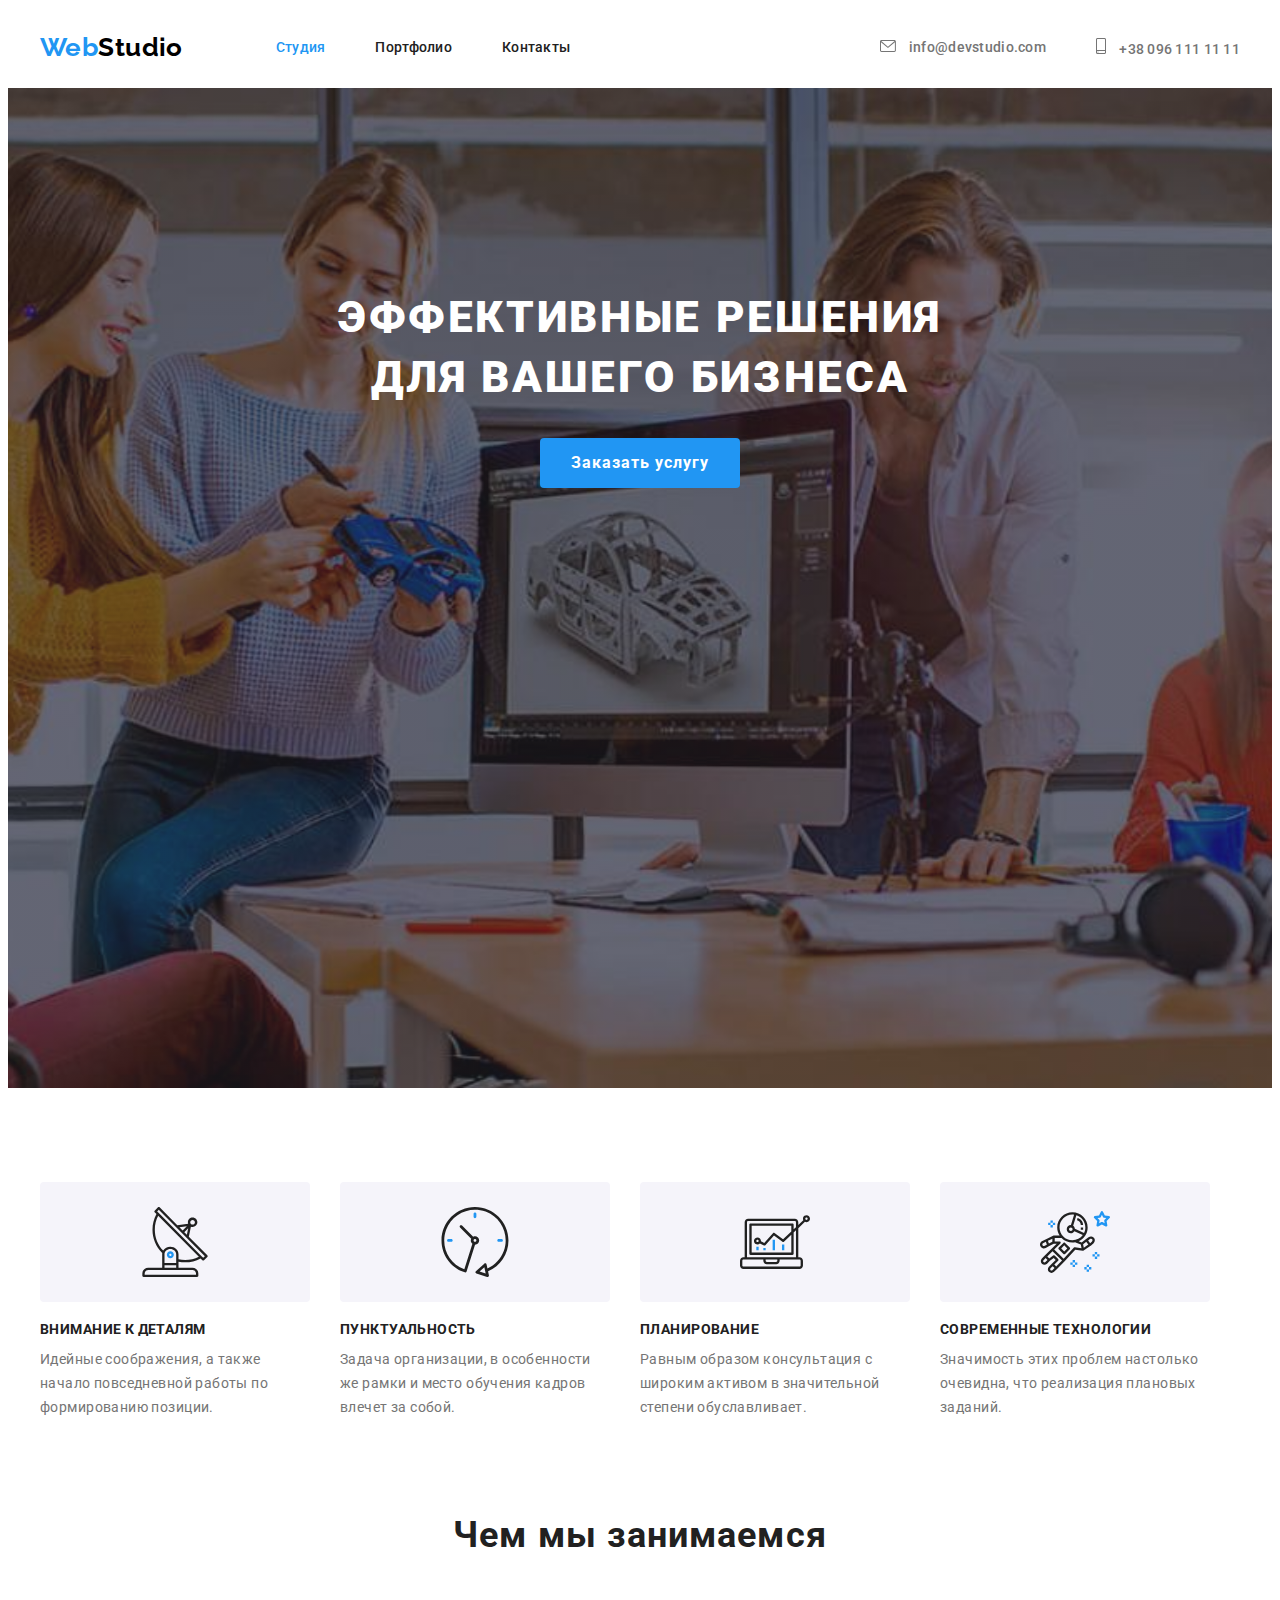
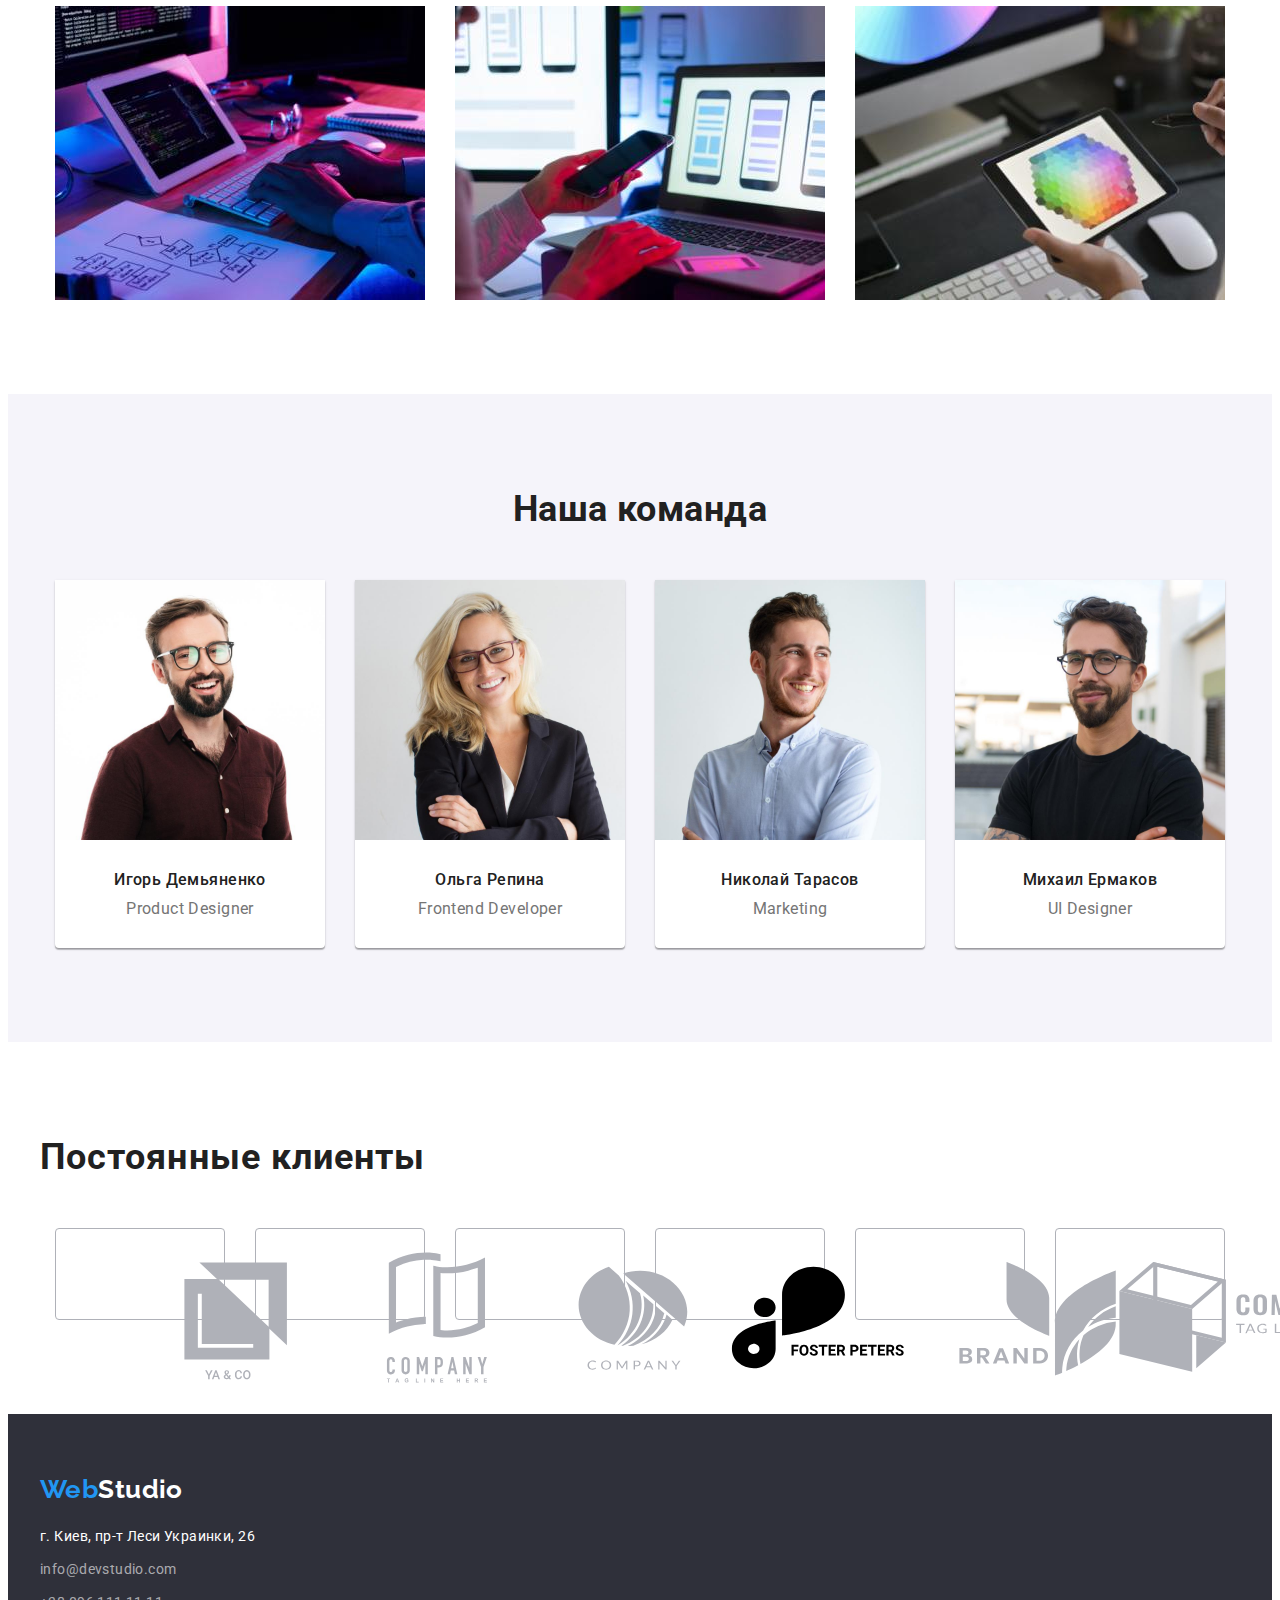
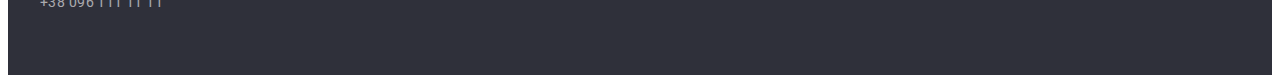
==== index.html @ f2c6d4c1 "Sprite" ====
<!DOCTYPE html>
<html lang="ru">

<head>
    <meta charset="UTF-8">
    <meta http-equiv="X-UA-Compatible" content="IE=edge">
    <meta name="viewport" content="width=device-width, initial-scale=1.0">
    <title>Document</title>
    <link rel="stylesheet" href="https://cdnjs.cloudflare.com/ajax/libs/modern-normalize/1.1.0/modern-normalize.min.css"
        integrity="sha512-wpPYUAdjBVSE4KJnH1VR1HeZfpl1ub8YT/NKx4PuQ5NmX2tKuGu6U/JRp5y+Y8XG2tV+wKQpNHVUX03MfMFn9Q=="
        crossorigin="anonymous" referrerpolicy="no-referrer" />
    <link rel="preconnect" href="https://fonts.googleapis.com">
    <link rel="preconnect" href="https://fonts.gstatic.com" crossorigin>
    <link href="https://fonts.googleapis.com/css2?family=Raleway:wght@700&family=Roboto:wght@400;500;700;900&display=swap"
        rel="stylesheet">
    <link rel="stylesheet" href="./css/styles.css">
</head>
<body>
    <header class="header">
        <div class="container site-nav-flex">
            <nav class="nav site-nav-flex">
                <a class="logo" href="./index.html"> <span class="web">Web</span><span class="studio">Studio</span>  
                </a>

                <ul class="site-nav list">
                    <li class="header-item"><a href="./index.html" class="link-contact curent">Студия</a></li>
                    <li class="header-item"><a href="./portfolio.html" class="link-contact">Портфолио</a></li>
                    <li class="header-item"><a href="" class="link-contact">Контакты</a></li>
                </ul>
            </nav>

            <ul class="site-contacts contacts-list list">
                <li class="header-item"><a href="mailto:info@devstudio.com" class="link-contact">
                    <svg class="contact-icon-mail">
                        <use href="./images/sprite.svg#icon-mail"></use>
                    </svg>
                    info@devstudio.com</a></li>

                <li class="header-item"><a href="tel:+380961111111" class="link-contact">
                    <svg class="contact-icon-tel">
                        <use href="./images/sprite.svg#icon-smartphone"></use>
                    </svg>
                    +38 096 111 11 11</a></li>
            </ul>
            
        </div>
    </header>

    <main>
        <section class="hero">
            <div class="container">
                    <h1 class="hero-title">Эффективные решения <br> для вашего бизнеса</h1>
                    <button class="button primary" type="button">Заказать услугу</button>
            </div>
        </section>

        <section class="feature">
           <div class="container">
                <h2 class="visually-hidden">Особенности</h2>
                <ul class="feature-list list">
                    <li class="feature-item feature-item-antenna">
                        <h3 class="feature-title">Внимание к деталям</h3>
                        <p class="text">Идейные соображения, а также<br>начало повседневной работы по<br>формированию
                            позиции.</p>
                    </li>
                    <li class="feature-item feature-item-clock">
                        <h3 class="feature-title">Пунктуальность</h3>
                        <p class="text">Задача организации, в особенности<br>же рамки и место обучения кадров<br>влечет за
                            собой.</p>
                    </li>
                    <li class="feature-item feature-item-diagram">
                        <h3 class="feature-title">Планирование</h3>
                        <p class="text">Равным образом консультация с<br>широким активом в значительной<br>степени
                            обуславливает.</p>
                    </li>
                    <li class="feature-item feature-item-astronaut">
                        <h3 class="feature-title">Современные технологии</h3>
                        <p class="text">Значимость этих проблем настолько <br>очевидна, что реализация плановых<br>заданий.
                        </p>
                    </li>
                </ul>
           </div>
        </section>
        <section class="work">
            <div class="container">
                <h2 class="work-title">Чем мы занимаемся</h2>    
                <ul class="work-list list">
                    <li class="work-item">
                        <img src="./images/keyboard.jpg" alt="клавиатура и руки" width="370">
                    </li>
                    <li class="work-item">
                        <img src="./images/monitor.jpg" alt="монитор и телефон" width="370">
                    </li>
                    <li class="work-item">
                        <img src="./images/rgb_colors.jpg" alt="цветовой круг на планшете" width="370">
                    </li>
                </ul>
            </div>
        </section>
        <section class="team">
            <div class="container">
                <h2 class="team-title">Наша команда</h2>

                <ul class="team-list list">
                    <li class="team-item">
                        <img src="./images/demjanenco.jpg" alt="продукт дизайнер" width="270">
                        <div class="team-item-wrap">
                            <h3 class="team-item-title">Игорь Демьяненко</h3>
                            <p class="text team-text">Product Designer</p>
                        </div>
                    </li>

                    <li class="team-item">
                        <img src="./images/repina.jpg" alt="фронт енд разработчик" width="270">
                        <div class="team-item-wrap">
                            <h3 class="team-item-title">Ольга Репина</h3>
                            <p class="text team-text">Frontend Developer</p>
                        </div>
                    </li>

                    <li class="team-item">
                        <img src="./images/tarasov.jpg" alt="маркетинг" width="270">
                        <div class="team-item-wrap">
                            <h3 class="team-item-title">Николай Тарасов</h3>
                            <p class="text team-text">Marketing</p>
                        </div>
                    </li>

                    <li class="team-item">
                        <img src="./images/ermacov.jpg" alt="юи дизайнер" width="270">
                        <div class="team-item-wrap">
                            <h3 class="team-item-title">Михаил Ермаков</h3>
                            <p class="text team-text">UI Designer</p>
                        </div>
                    </li>
                </ul>
               
            </div>
        </section>
        <Section class="clients">
            <div class="container">
                <h2 class="clients-title">Постоянные клиенты</h2>
                <ul class="clients-list list">
                    <li class="clients-item-icon">
                        <div class="clients-icon-wrap">
                        <a class="clients-link" href="">
                           <svg class="clients-icon">
                               <use href="./images/sprite.svg#icon-Logo"></use>
                           </svg>
                        </a>
                        </div>
                    </li>
                    <li class="clients-item-icon">
                        <div class="clients-icon-wrap">
                            <a class="clients-link" href="">
                                <svg class="clients-icon">
                                    <use href="./images/sprite.svg#icon-Logo-1"></use>
                                </svg>
                            </a>
                        </div>
                    </li>
                    <li class="clients-item-icon">
                        <div class="clients-icon-wrap">
                            <a class="clients-link" href="">
                                <svg class="clients-icon">
                                    <use href="./images/sprite.svg#icon-Logo-2"></use>
                                </svg>
                            </a>
                        </div>
                    </li>
                    <li class="clients-item-icon">
                        <div class="clients-icon-wrap">
                            <a class="clients-link" href="">
                                <svg class="clients-icon">
                                    <use href="./images/sprite.svg#icon-Logo-3"></use>
                                </svg>
                            </a>
                        </div>
                    </li>
                    <li class="clients-item-icon">
                        <div class="clients-icon-wrap">
                            <a class="clients-link" href="">
                                <svg class="clients-icon">
                                    <use href="./images/sprite.svg#icon-Logo-4"></use>
                                </svg>
                            </a>
                        </div>
                    </li>
                    <li class="clients-item-icon">
                        <div class="clients-icon-wrap">
                            <a class="clients-link" href="">
                                <svg class="clients-icon">
                                    <use href="./images/sprite.svg#icon-Logo-5"></use>
                                </svg>
                            </a>
                        </div>
                    </li>
                       
                    
                    
                </ul>
            </div>
        </Section>
    </main>
    <footer class="footer">
        <div class="container">  
            <a class="logo-footer" href="./index.html"> <span class="web">Web</span><span class="studio">Studio</span>
            </a>
            <ul class="site-contacts contakts-footer list">
                <li class="foter-item"><a href="address:https://goo.gl/maps/EMwPWQ2nmu3G9indA" class="address link-footer">г. Киев, пр-т Леси
                    Украинки, 26</a>
                </li>
                <li class="foter-item"><a href="mailto:info@devstudio.com" class="mailto link-footer">info@devstudio.com</a></li>
                <li class="foter-item"><a href="tel:+380961111111" class="tel link-footer">+38 096 111 11 11</a></li>
            </ul>
        </div>
    </footer>
</body>

</html>
---- css/styles.css ----
:root {
  --accent-color: #2196f3;
  --primary-text-color: #757575;
  --title-text-color: #212121;
  --primary-bg-color: #e5e5e5;
  --button-bg-color: #f5f4fa;
  --white-text-color: #fff;
  --futter-bg-color: #2f303a;
  --header-bg-color: #ffffff;
}
/* Стили для index.html */

/* Body */
body {
  background-color: var(--header-bg-color);
  color: var(--primary-text-color);

  font-family: Roboto, sans-serif;
  font-weight: 400;
  font-size: 14px;
  letter-spacing: 0.03em;
}
/* сброс стилей */
p, 
h1, 
h2, 
h3, 
h4, 
h5, 
h6 {
  margin: 0;
  padding: 0;
}

ul, ol {
  margin: 0;
  padding: 0;
}

button {
  cursor: pointer;
}
 img {
  display: block;
 }
.container {
  width: 1200px;
  padding-left: 15px;
  padding-right: 15px;
  margin: 0 auto;
  /* outline: 1px solid red; */
}

.list {
  list-style: none;
}

.visually-hidden {
  position: absolute;
  white-space: nowrap;
  width: 1px;
  height: 1px;
  overflow: hidden;
  border: 0;
  padding: 0;
  clip: rect(0 0 0 0);
  clip-path: inset(50%);
  margin: -1px;
}

/* ___________________________________HEADER____________________________________________ */

.header {
  padding-top: 24px;
  padding-bottom: 25px;
}

.logo {
  text-decoration: none;
}

.site-nav .link-contact {
  color: var(--title-text-color);
  font-weight: 500;
  line-height: 1.14;
  letter-spacing: 0.02em;
  text-decoration: none;
}

.site-contacts .link-contact {
  color: var(--primary-text-color);
  font-weight: 500;
  line-height: 1.14;
  letter-spacing: 0.02em;
  text-decoration: none;
}

.site-contacts .address:hover,
.site-contacts .address:hover {
  color: var(--accent-color);
}

.link-contact:hover,
.link-contact:focus {
  color: var(--accent-color);
}
.site-nav .curent {
  color: var(--accent-color);
}

.site-nav {
  display: flex;
  align-items: center;
  margin-left: 93px;
}
.contacts-list {
  display: flex;
  align-items: center;
  margin-left: auto;
}

.site-nav-flex {
  display: flex;
  align-items: center;
}
.header-item:not(:last-child) {
  margin-right: 50px;
}
.contact-icon-mail {
  width: 16px;
  height: 12px;
  fill: currentColor;
  margin-right: 10px;
}

.contact-icon-tel {
  width: 10px;
  height: 16px;
  fill: currentColor;
  margin-right: 10px;
}
/* ___________________________________HERO____________________________________________ */
.hero {
  background-color: #2f303a;
  padding-top: 200px;
  padding-bottom: 200px;
  height: 600px;
  max-width: 1600px;
  margin-left: auto;
  margin-right: auto;
  background-image: linear-gradient(rgba(47, 48, 58, 0.4), rgba(47, 48, 58, 0.4)),
  url('../images/bgd-hero.jpg');
  background-size: cover;
  background-repeat: no-repeat;
  background-position: center;
}

.hero-title {
  color: var(--white-text-color);
  font-weight: 900;
  font-size: 44px;
  line-height: 1.36;
  text-align: center;
  letter-spacing: 0.06em;
  text-transform: uppercase;
  max-width: 696px;
  margin: 0 auto;
  margin-bottom: 30px;
}
.button.primary {
  background-color: var(--accent-color);
  color: var(--white-text-color);
  font-weight: 700;
  font-size: 16px;
  line-height: 1.88;
  display: flex;
  align-items: center;
  text-align: center;
  letter-spacing: 0.06em;
  cursor: pointer;
  margin: 0 auto;
  display: block;
  width: 200px;
  height: 50px;
  border-radius: 4px;
  border: none;
}

/* ___________________________________FEATURE____________________________________________ */

.feature-list {
  display: flex;
}

.feature-title {
  color: var(--title-text-color);
  font-size: 14px;
  font-weight: 700;
  line-height: 1.14;
  text-transform: uppercase;
  margin-bottom: 10px;
}

.feature .text {
  line-height: 1.71;
}
.feature {
  padding-top: 94px;
  padding-bottom: 47px;
}
.feature-item {
  width: 270px;
}
.feature-item:not(:last-child) {
  margin-right: 30px;
}
.feature-item-antenna::before {
  display: block;
  content: '';
  width: 270px;
  height: 120px;
  margin-bottom: 20px;
  background-image: url(../images/antenna.svg);
}
.feature-item-clock::before {
  display: block;
  content: '';
  width: 270px;
  height: 120px;
  margin-bottom: 20px;
  background-image: url(../images/clock.svg);
  

}
.feature-item-diagram::before {
  display: block;
  content: '';
  width: 270px;
  height: 120px;
  margin-bottom: 20px;
  background-image: url(../images/diagram.svg);
}
.feature-item-astronaut::before {
  display: block;
  content: '';
  width: 270px;
  height: 120px;
  margin-bottom: 20px;
  background-image: url(../images/astronaut.svg);
}
/* ___________________________________WORK____________________________________________ */
.work-title{
  color: var(--title-text-color);
  font-weight: 700;
  font-size: 36px;
  line-height: 1.17;
  text-align: center;
  letter-spacing: 0.03em;
  margin-bottom: 50px;

}
.work {
padding-top: 47px;
padding-bottom: 94px;
}
.work-list {
  display: flex;
  justify-content: center;
}
.work-item:not(:last-child) {
  margin-right: 30px;

}
/* ___________________________________TEAM____________________________________________ */
.team-list {
  display: flex;
  justify-content: center;
}
.team-title {
  color: var(--title-text-color);
  font-weight: 700;
  font-size: 36px;
  line-height: 1.17;
  text-align: center;
  margin-bottom: 50px;
}

.team {
  background-color: #f5f4fa;
  padding-top: 94px;
  padding-bottom: 94px;
}

.team-item-title {
  color: var(--title-text-color);
  font-weight: 500;
  font-size: 16px;
  line-height: 1.19;
  margin-bottom: 10px;
  text-align: center;
}
.team-item-wrap {
  padding-top: 30px;
  padding-bottom: 30px;
}
.team-text {
  text-align: center;
}

.team-item {
  background-color: var(--header-bg-color);
  border-radius: 0px 0px 4px 4px;
  box-shadow: 0px 1px 3px rgba(0, 0, 0, 0.12),
  0px 1px 1px rgba(0, 0, 0, 0.14),
  0px 2px 1px rgba(0, 0, 0, 0.2);
}
.team .text {
  font-size: 16px;
  line-height: 1.19;
}
.team-item:not(:last-child) {
  margin-right: 30px;
}
/* ___________________________________CLIENTS____________________________________________ */
.clients-list {
  display: flex;
  justify-content: center;
}

.clients {
  padding-top: 94px;
  padding-bottom: 94px;
}

.clients-title {
  color: var(--title-text-color);
  font-weight: 700;
  font-size: 36px;
  line-height: 1.17
  text-align: center;
  letter-spacing: 0.03em;
  margin-bottom: 50px;
}

.clients-icon-wrap {
  padding: 16px 32px;
  border: 1px solid #AFB1B8;
  box-sizing: border-box;
  border-radius: 4px;
  width: 170px;
  height: 92px;
}
.clients-item-icon:not(:last-child) {
  margin-right: 30px;
}

/* ___________________________________FOOTER____________________________________________ */

.footer {
  background-color: var(--futter-bg-color);
  padding-top: 60px;
  padding-bottom: 60px;
  }

.logo-footer {
  text-decoration: none;
}

.logo-footer .web {
  color: var(--accent-color);
  font-family: Raleway, sans-serif;
  font-weight: 700;
  font-size: 26px;
  line-height: 1.2;
}

.logo-footer .studio {
  color: var(--white-text-color);
  font-family: Raleway, sans-serif;
  font-weight: 700;
  font-size: 26px;
  line-height: 1.2;
}

.logo .web {
  color: var(--accent-color);
  font-family: Raleway, sans-serif;
  font-weight: 700;
  font-size: 26px;
  line-height: 1.2;
}

.logo .studio {
  color: #000000;
  font-family: Raleway, sans-serif;
  font-weight: 700;
  font-size: 26px;
  line-height: 1.2;
}

.site-contacts .address {
  color: var(--white-text-color);
  line-height: 1.71;
  text-decoration: none;
}

.site-contacts .mailto:hover,
.site-contacts .mailto:focus {
  color: var(--accent-color);
}

.site-contacts .tel:hover,
.site-contacts .tel:focus {
  color: var(--accent-color);
}

.site-contacts .mailto,
.site-contacts .tel {
  color: rgba(255, 255, 255, 0.6);
  line-height: 1.71;
  text-decoration: none;
}

.contakts-footer {
  margin-top: 20px;
}
.foter-item:not(:last-child) {
  margin-bottom: 9px;
}

/* _____________________СТРАНИЦА portfolio.html_____________________________________*/
.header-portfolio {
  border-bottom: 1px solid #ECECEC;
}
.section-portfolio {
  padding-top: 94px;
  padding-bottom: 94px;
}

.portfolio-item {
margin-right: 30px;
margin-bottom: 30px;
}
.portfolio-item:nth-child(3n) {
  margin-right: 0px;
}
.portfolio-item:nth-last-child(-n + 3) {
  margin-bottom: 0px;
}

.portfolio-item-wrap {
border: 1px solid #EEEEEE;
box-sizing: border-box;
padding: 20px 24px;
}

.project-title {
  color: var(--title-text-color);
  font-weight: 700;
  font-size: 18px;
  line-height: 2;
  letter-spacing: 0.06em;
  margin-bottom: 4px;
}
.project-list {
  display: flex;
  flex-wrap: wrap;
  justify-content: center;
}
.project-text {
  font-size: 16px;
  line-height: 1.88;
}
/* Стилизация кнопок  */
.button-list {
  display: flex;
  justify-content: center;
  margin-bottom: 50px;
}

.button {
  color: var(--white-text-color);
  background-color: var(--accent-color);
  font-family: inherit;
}

.secondary-btn {
  color: var(--title-text-color);
  background-color: var(--button-bg-color);
  font-weight: 500;
  font-size: 16px;
  line-height: 1.62;
  border-radius: 4px;
  border: none;
  padding: 6px 22px;
}

.button-item:not(:last-child) {
  margin-right: 8px;
}

/* ховер и фокус для списка кнопок */
.list .link:hover,
.list .link:focus {
  color: var(--white-text-color);
  background-color: var(--accent-color);
}
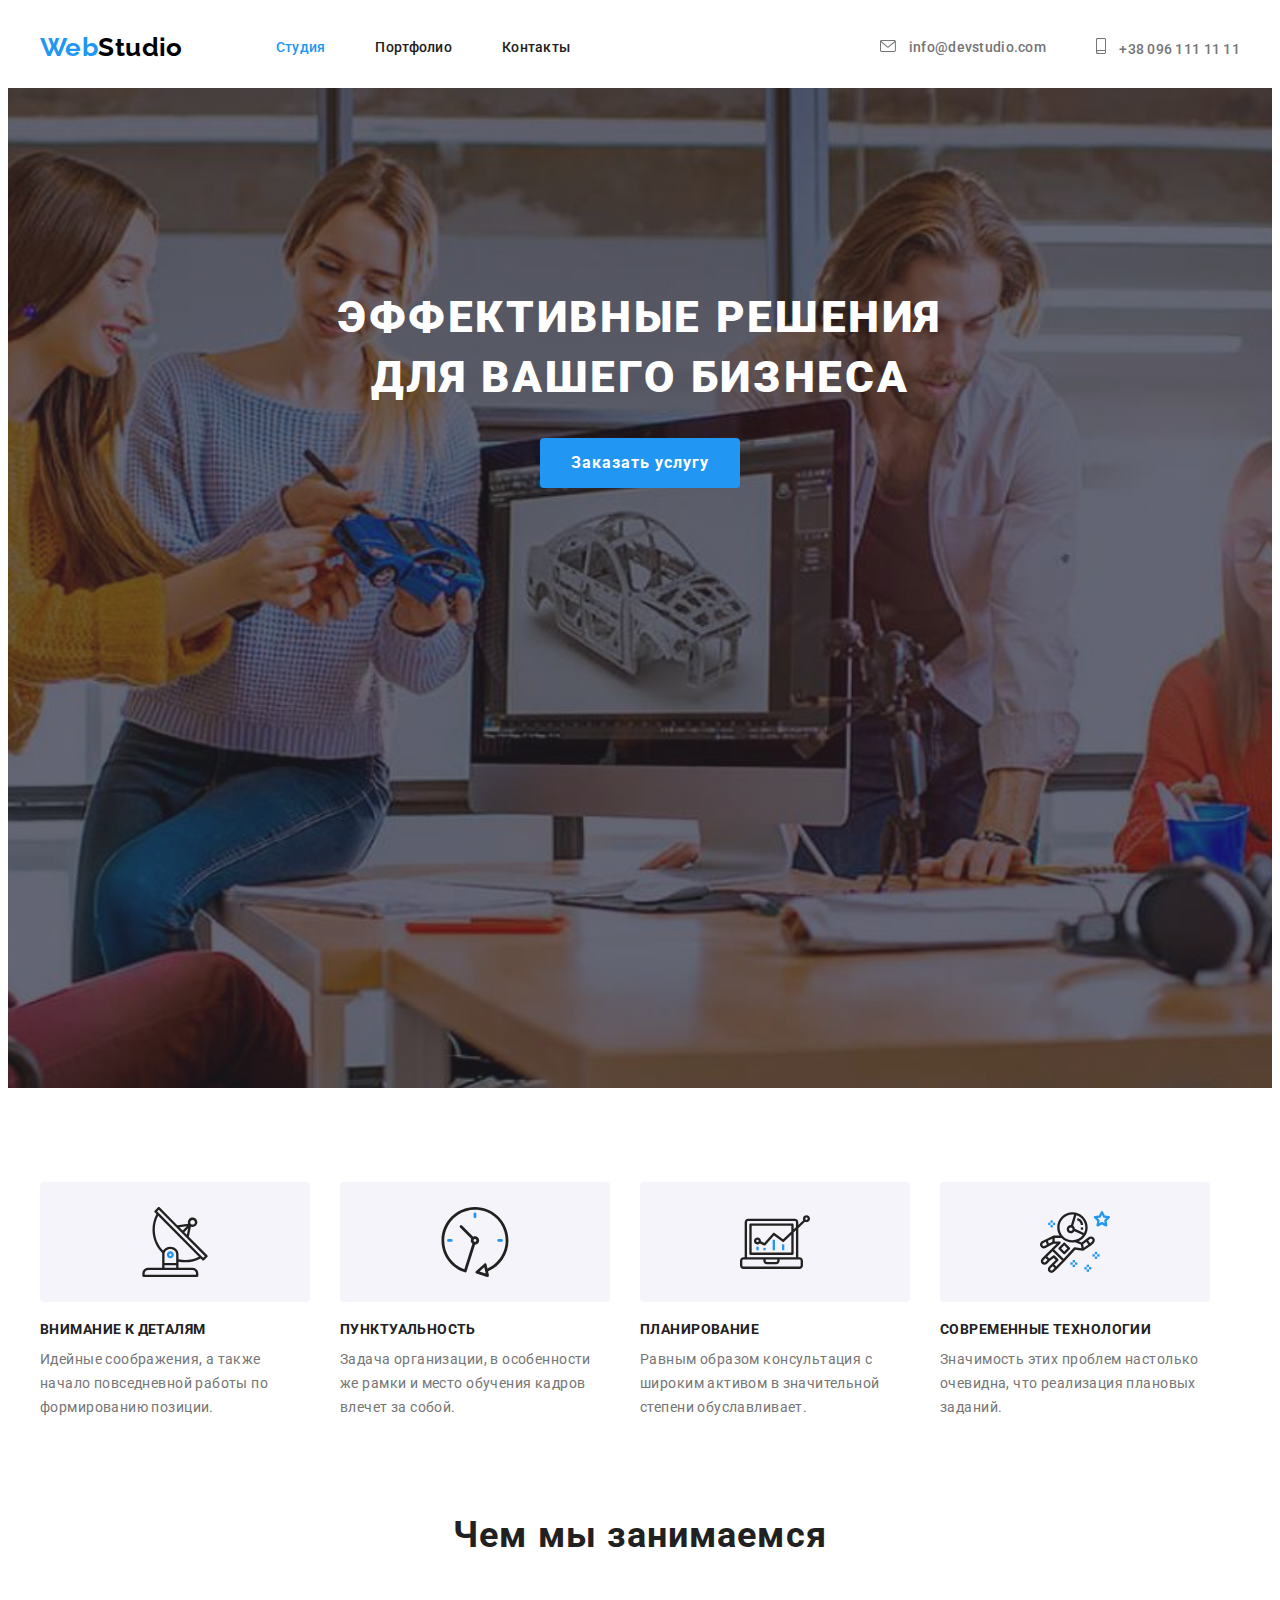
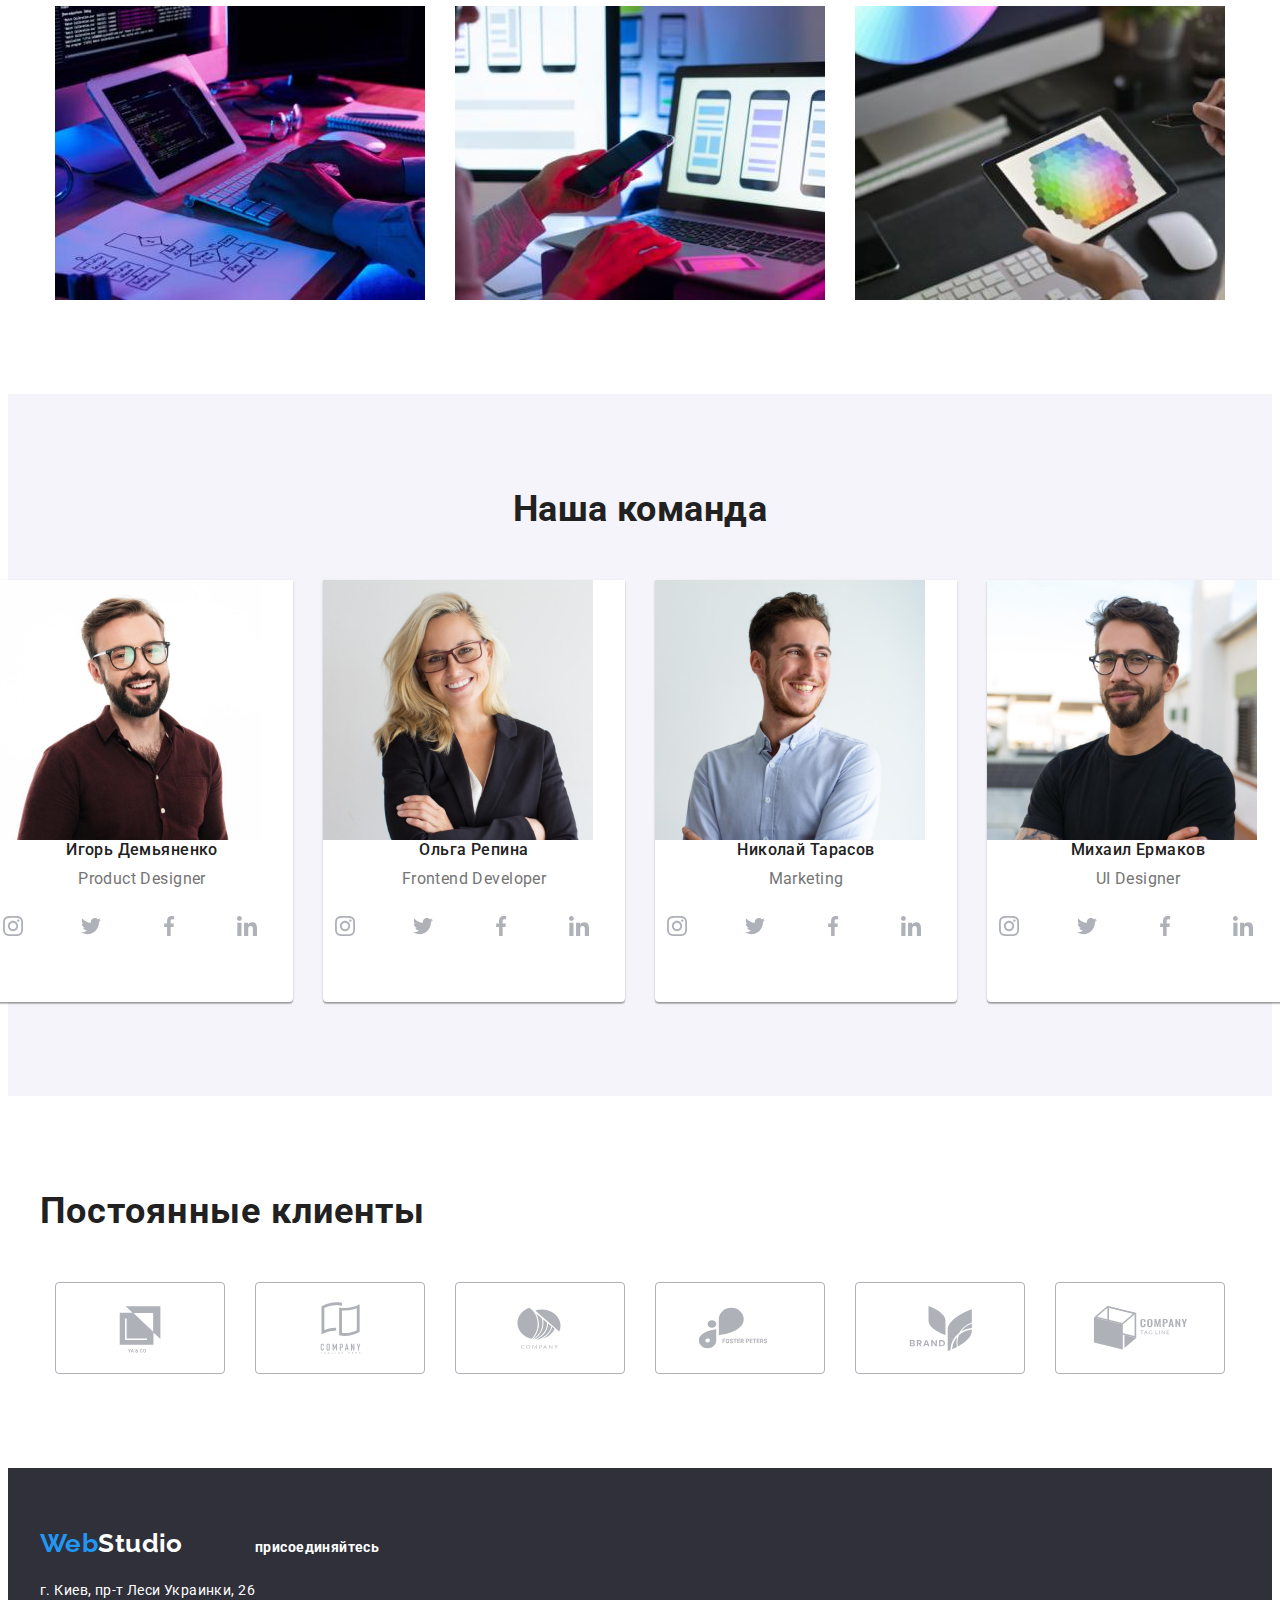
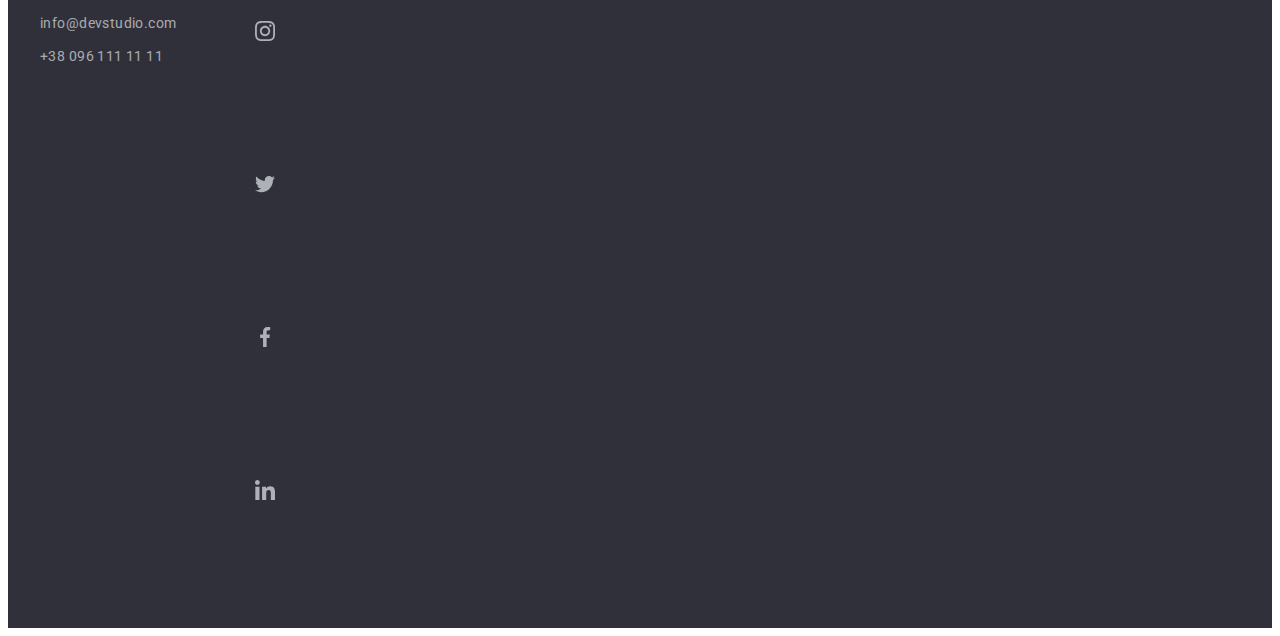
==== commit 6d43bafe: "Icons" ====
--- a/index.html
+++ b/index.html
@@ -107,6 +107,42 @@
                         <div class="team-item-wrap">
                             <h3 class="team-item-title">Игорь Демьяненко</h3>
                             <p class="text team-text">Product Designer</p>
+                            <div class="team-icon-blok">
+                            <ul class="team-icon-list list">
+                                <li class="team-item-icon">
+                                <div class="team-icon-wrap">   
+                                <a class="team-icon-link" href="">
+                                    <svg class="team-icon">
+                                        <use href="./images/sprite.svg#icon-instagram"></use>
+                                    </svg>
+                                </a></div>
+                                </li>
+                                <li class="team-item-icon">
+                                    <div class="team-icon-wrap">
+                                    <a class="team-icon-link" href="">
+                                        <svg class="team-icon">
+                                            <use href="./images/sprite.svg#icon-twitter"></use>
+                                        </svg>
+                                    </a></div>
+                                </li>
+                                <li class="team-item-icon">
+                                    <div class="team-icon-wrap">
+                                    <a class="team-icon-link" href="">
+                                        <svg class="team-icon">
+                                            <use href="./images/sprite.svg#icon-facebook"></use>
+                                        </svg>
+                                    </a></div>
+                                </li>
+                                <li class="team-item-icon">
+                                    <div class="team-icon-wrap">
+                                    <a class="team-icon-link" href="">
+                                        <svg class="team-icon">
+                                            <use href="./images/sprite.svg#icon-linkedin"></use>
+                                        </svg>
+                                    </a></div>
+                                </li>
+                            </ul>
+                            </div>
                         </div>
                     </li>
 
@@ -115,6 +151,46 @@
                         <div class="team-item-wrap">
                             <h3 class="team-item-title">Ольга Репина</h3>
                             <p class="text team-text">Frontend Developer</p>
+                            <div class="team-icon-blok">
+                                <ul class="team-icon-list list">
+                                    <li class="team-item-icon">
+                                        <div class="team-icon-wrap">
+                                            <a class="team-icon-link" href="">
+                                                <svg class="team-icon">
+                                                    <use href="./images/sprite.svg#icon-instagram"></use>
+                                                </svg>
+                                            </a>
+                                        </div>
+                                    </li>
+                                    <li class="team-item-icon">
+                                        <div class="team-icon-wrap">
+                                            <a class="team-icon-link" href="">
+                                                <svg class="team-icon">
+                                                    <use href="./images/sprite.svg#icon-twitter"></use>
+                                                </svg>
+                                            </a>
+                                        </div>
+                                    </li>
+                                    <li class="team-item-icon">
+                                        <div class="team-icon-wrap">
+                                            <a class="team-icon-link" href="">
+                                                <svg class="team-icon">
+                                                    <use href="./images/sprite.svg#icon-facebook"></use>
+                                                </svg>
+                                            </a>
+                                        </div>
+                                    </li>
+                                    <li class="team-item-icon">
+                                        <div class="team-icon-wrap">
+                                            <a class="team-icon-link" href="">
+                                                <svg class="team-icon">
+                                                    <use href="./images/sprite.svg#icon-linkedin"></use>
+                                                </svg>
+                                            </a>
+                                        </div>
+                                    </li>
+                                </ul>
+                            </div>
                         </div>
                     </li>
 
@@ -123,6 +199,46 @@
                         <div class="team-item-wrap">
                             <h3 class="team-item-title">Николай Тарасов</h3>
                             <p class="text team-text">Marketing</p>
+                            <div class="team-icon-blok">
+                                <ul class="team-icon-list list">
+                                    <li class="team-item-icon">
+                                        <div class="team-icon-wrap">
+                                            <a class="team-icon-link" href="">
+                                                <svg class="team-icon">
+                                                    <use href="./images/sprite.svg#icon-instagram"></use>
+                                                </svg>
+                                            </a>
+                                        </div>
+                                    </li>
+                                    <li class="team-item-icon">
+                                        <div class="team-icon-wrap">
+                                            <a class="team-icon-link" href="">
+                                                <svg class="team-icon">
+                                                    <use href="./images/sprite.svg#icon-twitter"></use>
+                                                </svg>
+                                            </a>
+                                        </div>
+                                    </li>
+                                    <li class="team-item-icon">
+                                        <div class="team-icon-wrap">
+                                            <a class="team-icon-link" href="">
+                                                <svg class="team-icon">
+                                                    <use href="./images/sprite.svg#icon-facebook"></use>
+                                                </svg>
+                                            </a>
+                                        </div>
+                                    </li>
+                                    <li class="team-item-icon">
+                                        <div class="team-icon-wrap">
+                                            <a class="team-icon-link" href="">
+                                                <svg class="team-icon">
+                                                    <use href="./images/sprite.svg#icon-linkedin"></use>
+                                                </svg>
+                                            </a>
+                                        </div>
+                                    </li>
+                                </ul>
+                            </div>
                         </div>
                     </li>
 
@@ -131,6 +247,46 @@
                         <div class="team-item-wrap">
                             <h3 class="team-item-title">Михаил Ермаков</h3>
                             <p class="text team-text">UI Designer</p>
+                            <div class="team-icon-blok">
+                                <ul class="team-icon-list list">
+                                    <li class="team-item-icon">
+                                        <div class="team-icon-wrap">
+                                            <a class="team-icon-link" href="">
+                                                <svg class="team-icon">
+                                                    <use href="./images/sprite.svg#icon-instagram"></use>
+                                                </svg>
+                                            </a>
+                                        </div>
+                                    </li>
+                                    <li class="team-item-icon">
+                                        <div class="team-icon-wrap">
+                                            <a class="team-icon-link" href="">
+                                                <svg class="team-icon">
+                                                    <use href="./images/sprite.svg#icon-twitter"></use>
+                                                </svg>
+                                            </a>
+                                        </div>
+                                    </li>
+                                    <li class="team-item-icon">
+                                        <div class="team-icon-wrap">
+                                            <a class="team-icon-link" href="">
+                                                <svg class="team-icon">
+                                                    <use href="./images/sprite.svg#icon-facebook"></use>
+                                                </svg>
+                                            </a>
+                                        </div>
+                                    </li>
+                                    <li class="team-item-icon">
+                                        <div class="team-icon-wrap">
+                                            <a class="team-icon-link" href="">
+                                                <svg class="team-icon">
+                                                    <use href="./images/sprite.svg#icon-linkedin"></use>
+                                                </svg>
+                                            </a>
+                                        </div>
+                                    </li>
+                                </ul>
+                            </div>
                         </div>
                     </li>
                 </ul>
@@ -196,14 +352,14 @@
                         </div>
                     </li>
                        
-                    
-                    
+                
                 </ul>
             </div>
         </Section>
     </main>
     <footer class="footer">
-        <div class="container">  
+        <div class="container footer-container">
+            <div class="footer-box">  
             <a class="logo-footer" href="./index.html"> <span class="web">Web</span><span class="studio">Studio</span>
             </a>
             <ul class="site-contacts contakts-footer list">
@@ -213,6 +369,37 @@
                 <li class="foter-item"><a href="mailto:info@devstudio.com" class="mailto link-footer">info@devstudio.com</a></li>
                 <li class="foter-item"><a href="tel:+380961111111" class="tel link-footer">+38 096 111 11 11</a></li>
             </ul>
+            </div>
+            <div class="join-box">
+                <p class="join-title">присоединяйтесь</p>
+                <ul class="join-list list">
+                    <li class="join-item">
+                        <a href="" class="join-link"><svg class="join-icon" width="20" heigth="20">
+                        <use href="./images/sprite.svg#icon-instagram"></use>
+                        </svg>
+                    </a>
+                    </li>
+                    <li class="join-item">
+                        <a href="" class="join-link"><svg class="join-icon" width="20" heigth="20">
+                                <use href="./images/sprite.svg#icon-twitter"></use>
+                            </svg>
+                        </a>
+                    </li>
+                    <li class="join-item">
+                        <a href="" class="join-link"><svg class="join-icon" width="20" heigth="20">
+                                <use href="./images/sprite.svg#icon-facebook"></use>
+                            </svg>
+                        </a>
+                    </li>
+                    <li class="join-item">
+                        <a href="" class="join-link"><svg class="join-icon" width="20" heigth="20">
+                                <use href="./images/sprite.svg#icon-linkedin"></use>
+                            </svg>
+                        </a>
+                    </li>
+                </ul>
+
+            </div>
         </div>
     </footer>
 </body>
--- a/css/styles.css
+++ b/css/styles.css
@@ -215,38 +215,54 @@
   margin-right: 30px;
 }
 .feature-item-antenna::before {
+  background: #F5F4FA;
+  border-radius: 4px;
   display: block;
   content: '';
   width: 270px;
   height: 120px;
   margin-bottom: 20px;
-  background-image: url(../images/antenna.svg);
+  background-repeat: no-repeat;
+  background-position: center;
+  background-image: url(../images/antenna\ 1.svg);
 }
 .feature-item-clock::before {
+  background: #F5F4FA;
+  border-radius: 4px;
   display: block;
   content: '';
   width: 270px;
   height: 120px;
   margin-bottom: 20px;
-  background-image: url(../images/clock.svg);
+  background-repeat: no-repeat;
+  background-position: center;
+  background-image: url(../images/clock\ 1.svg);
   
 
 }
 .feature-item-diagram::before {
+  background: #F5F4FA;
+  border-radius: 4px;
   display: block;
   content: '';
   width: 270px;
   height: 120px;
   margin-bottom: 20px;
-  background-image: url(../images/diagram.svg);
+  background-repeat: no-repeat;
+  background-position: center;
+  background-image: url(../images/diagram\ 1.svg);
 }
 .feature-item-astronaut::before {
+  background: #F5F4FA;
+  border-radius: 4px;
   display: block;
   content: '';
   width: 270px;
   height: 120px;
   margin-bottom: 20px;
-  background-image: url(../images/astronaut.svg);
+  background-repeat: no-repeat;
+  background-position: center;
+  background-image: url(../images/astronaut\ 1.svg);
 }
 /* ___________________________________WORK____________________________________________ */
 .work-title{
@@ -299,10 +315,7 @@
   margin-bottom: 10px;
   text-align: center;
 }
-.team-item-wrap {
-  padding-top: 30px;
-  padding-bottom: 30px;
-}
+
 .team-text {
   text-align: center;
 }
@@ -321,6 +334,36 @@
 .team-item:not(:last-child) {
   margin-right: 30px;
 }
+/* ____________________ */
+
+
+.team-icon-list {
+  display: flex;
+  justify-content: center;
+}
+
+.team-icon-blok {
+  padding-top: 16px;
+  padding-bottom: 30px;
+}
+
+.team-icon-wrap {
+  padding: 12px;
+  width: 44px;
+  height: 44px;
+  background: #FFFFFF;
+  border-radius: 50%;
+}
+.team-icon {
+  width: 20px;
+  height: 20px;
+  fill: currentColor;
+}
+
+.team-item-icon:not(:last-child) {
+  margin-right: 10px;
+}
+
 /* ___________________________________CLIENTS____________________________________________ */
 .clients-list {
   display: flex;
@@ -341,6 +384,7 @@
   letter-spacing: 0.03em;
   margin-bottom: 50px;
 }
+
 
 .clients-icon-wrap {
   padding: 16px 32px;
@@ -350,10 +394,19 @@
   width: 170px;
   height: 92px;
 }
+
+.clients-icon {
+  width: 106px;
+  height: 60px;
+  fill: currentColor;
+}
+
 .clients-item-icon:not(:last-child) {
   margin-right: 30px;
 }
-
+.clients-link:hover {
+  color: var(--accent-color);
+}
 /* ___________________________________FOOTER____________________________________________ */
 
 .footer {
@@ -427,7 +480,20 @@
 .foter-item:not(:last-child) {
   margin-bottom: 9px;
 }
-
+/* ____JOIN___ */
+
+
+.join-title {
+  font-weight: 700;
+  font-size: 14px;
+  line-height: 1.14;
+  letter-spacing: 0.03em;
+  color: var(--header-bg-color);
+}
+.footer-container {
+  display: flex;
+  align-items: baseline;
+}
 /* _____________________СТРАНИЦА portfolio.html_____________________________________*/
 .header-portfolio {
   border-bottom: 1px solid #ECECEC;
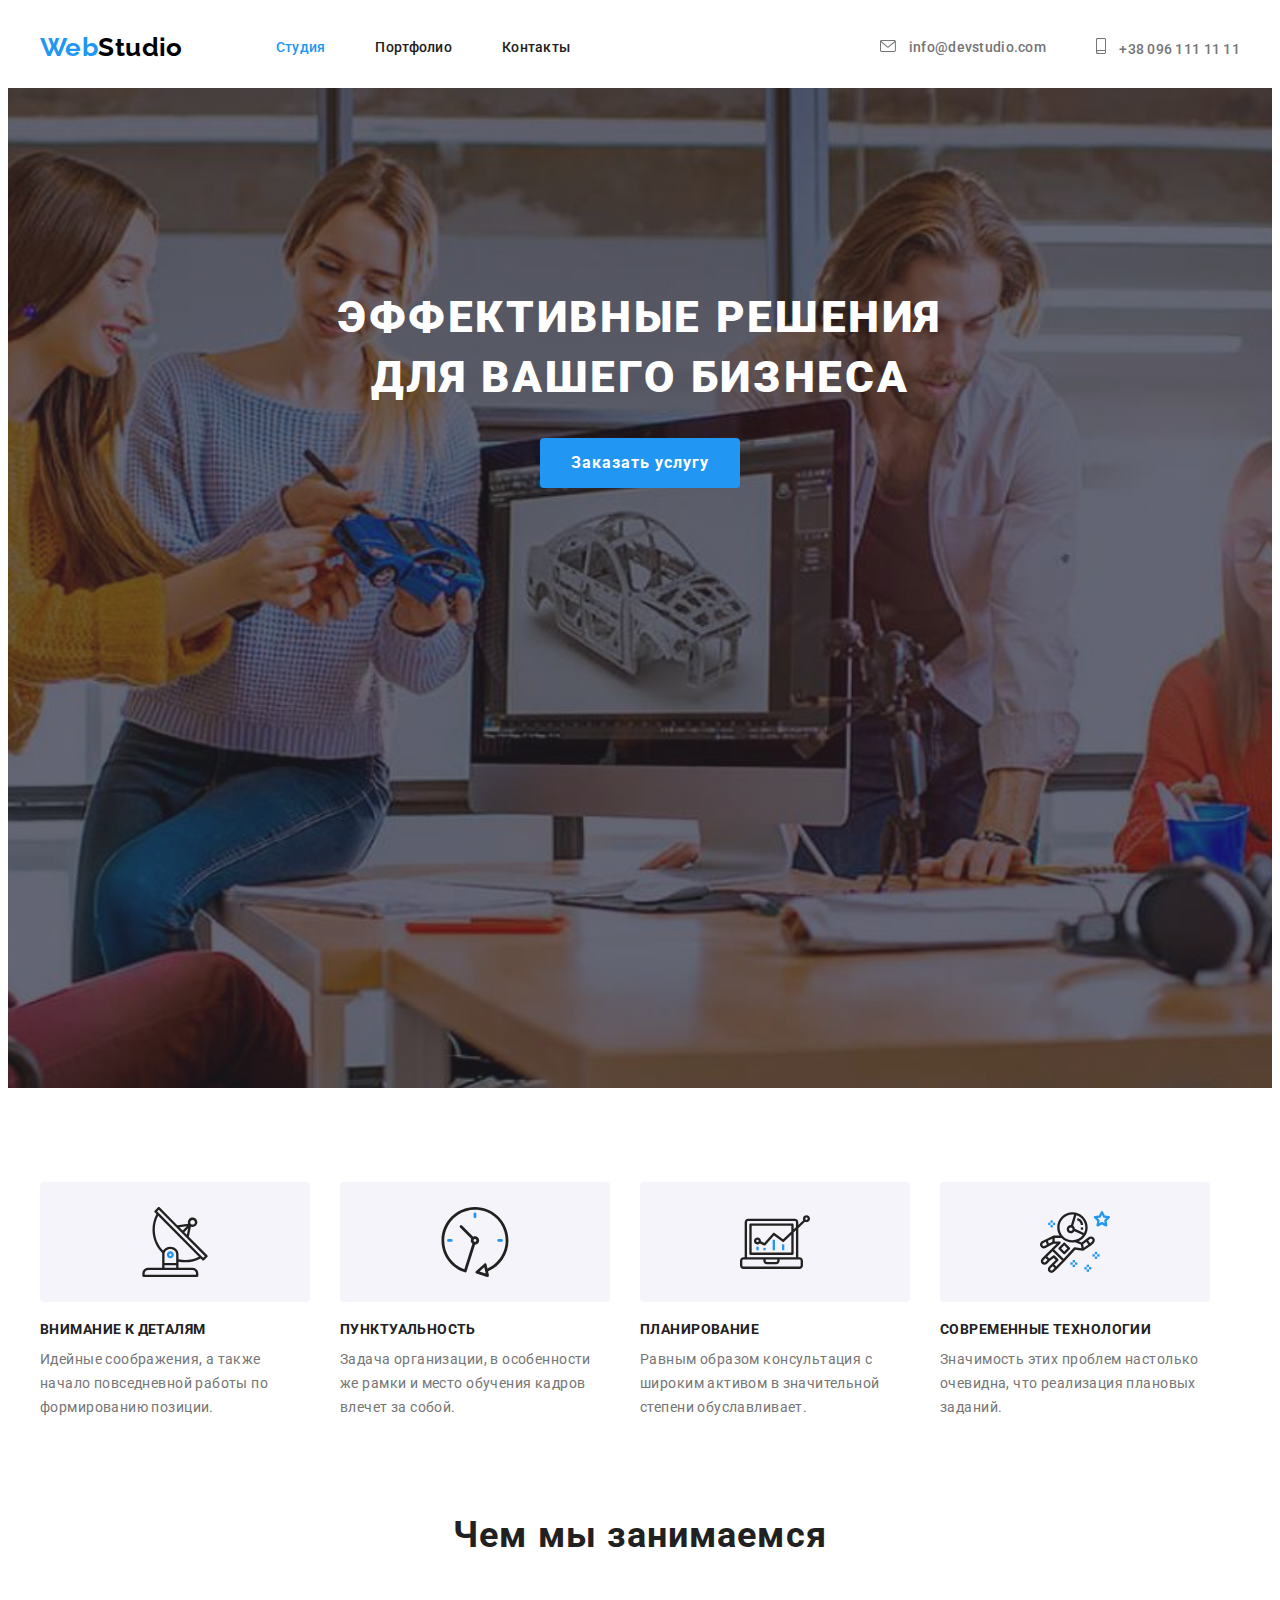
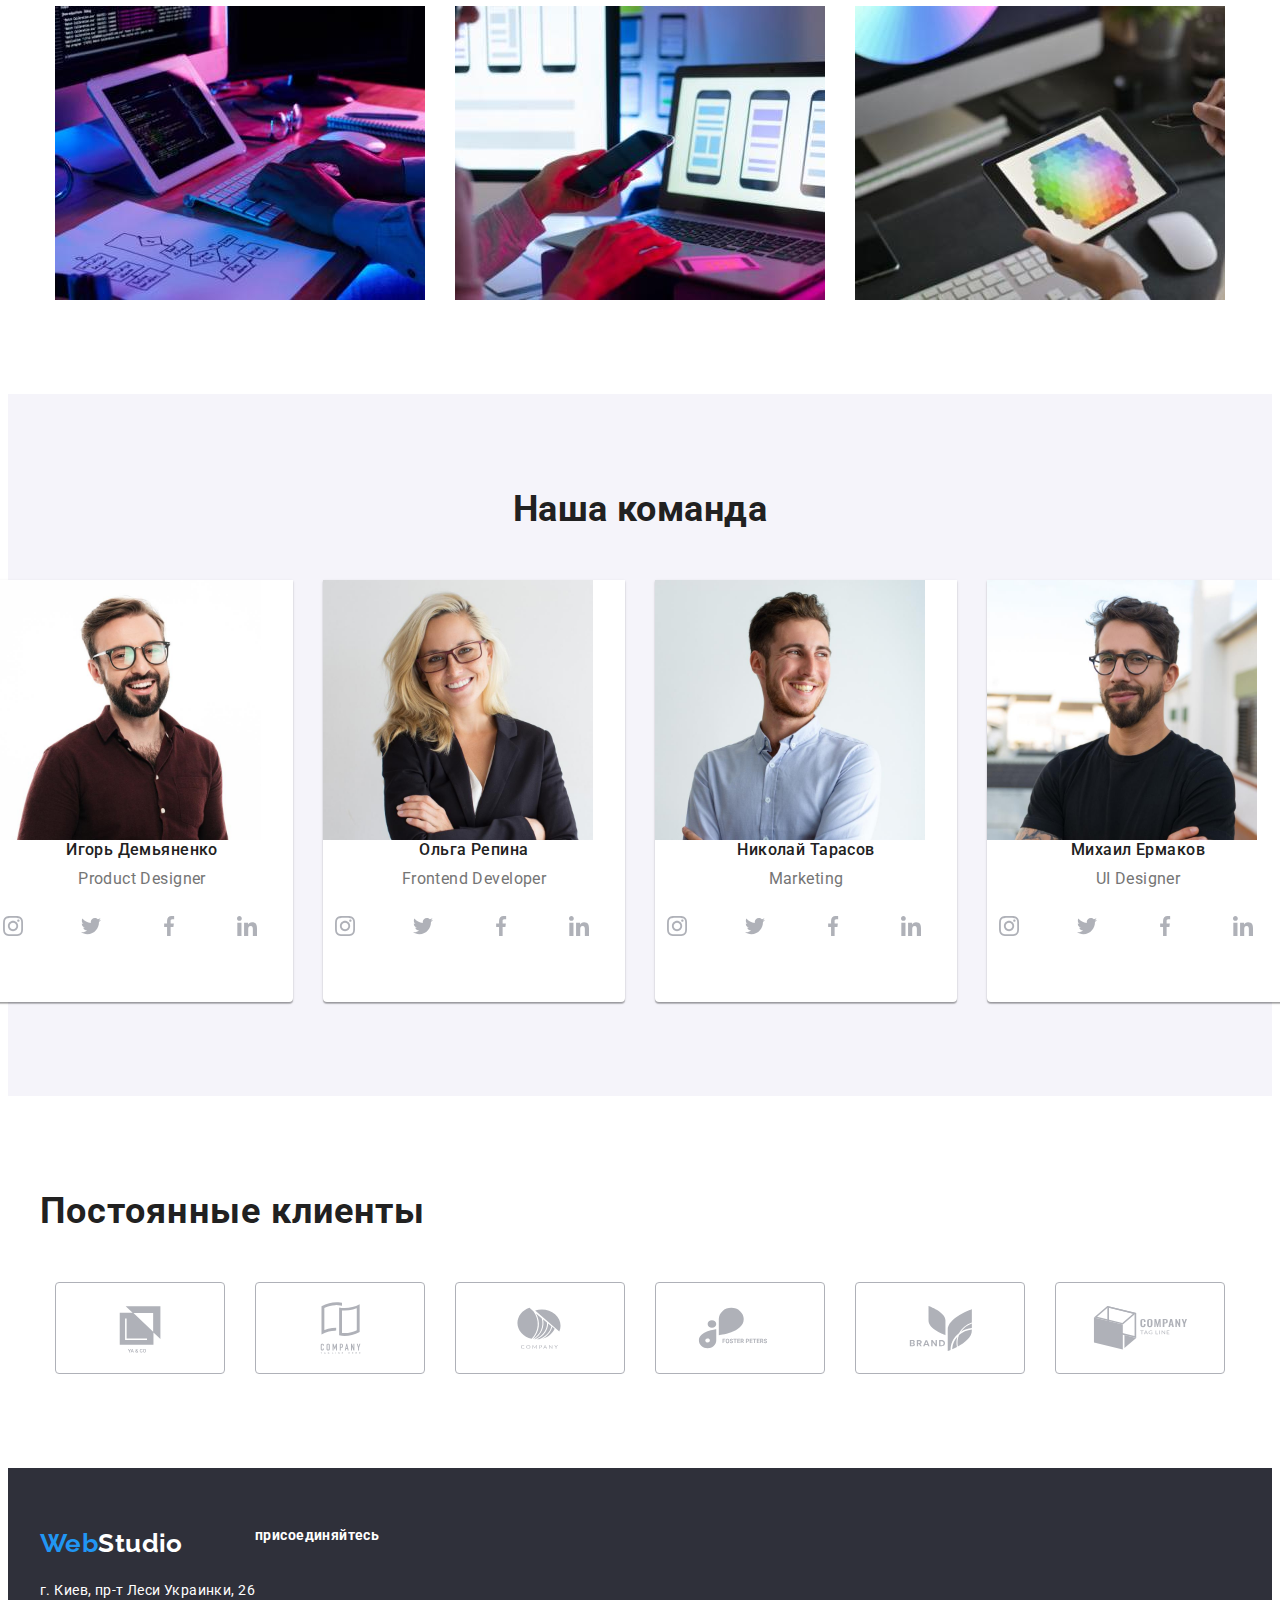
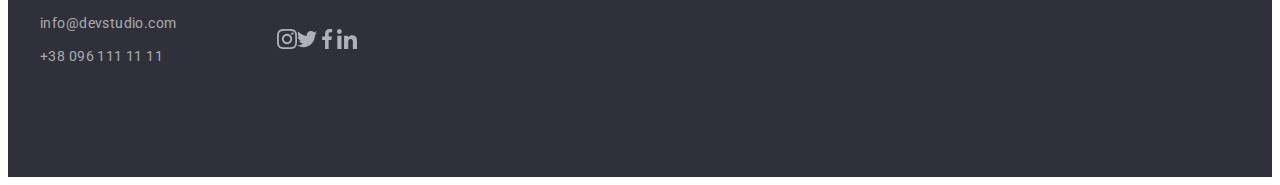
==== commit 3046c50a: "icons3" ====
--- a/index.html
+++ b/index.html
@@ -360,15 +360,15 @@
     <footer class="footer">
         <div class="container footer-container">
             <div class="footer-box">  
-            <a class="logo-footer" href="./index.html"> <span class="web">Web</span><span class="studio">Studio</span>
-            </a>
-            <ul class="site-contacts contakts-footer list">
-                <li class="foter-item"><a href="address:https://goo.gl/maps/EMwPWQ2nmu3G9indA" class="address link-footer">г. Киев, пр-т Леси
-                    Украинки, 26</a>
-                </li>
-                <li class="foter-item"><a href="mailto:info@devstudio.com" class="mailto link-footer">info@devstudio.com</a></li>
-                <li class="foter-item"><a href="tel:+380961111111" class="tel link-footer">+38 096 111 11 11</a></li>
-            </ul>
+                <a class="logo-footer" href="./index.html"> <span class="web">Web</span><span class="studio">Studio</span>
+                </a>
+                <ul class="site-contacts contakts-footer list">
+                    <li class="foter-item"><a href="address:https://goo.gl/maps/EMwPWQ2nmu3G9indA" class="address link-footer">г. Киев, пр-т Леси
+                        Украинки, 26</a>
+                    </li>
+                    <li class="foter-item"><a href="mailto:info@devstudio.com" class="mailto link-footer">info@devstudio.com</a></li>
+                    <li class="foter-item"><a href="tel:+380961111111" class="tel link-footer">+38 096 111 11 11</a></li>
+                </ul>
             </div>
             <div class="join-box">
                 <p class="join-title">присоединяйтесь</p>
--- a/css/styles.css
+++ b/css/styles.css
@@ -415,6 +415,10 @@
   padding-bottom: 60px;
   }
 
+  .footer-container {
+    display: flex;
+  }
+
 .logo-footer {
   text-decoration: none;
 }
@@ -482,6 +486,12 @@
 }
 /* ____JOIN___ */
 
+.join-list {
+  display: flex;
+  justify-content: center;
+ 
+  margin-top: 20px;
+}
 
 .join-title {
   font-weight: 700;
@@ -490,10 +500,8 @@
   letter-spacing: 0.03em;
   color: var(--header-bg-color);
 }
-.footer-container {
-  display: flex;
-  align-items: baseline;
-}
+
+
 /* _____________________СТРАНИЦА portfolio.html_____________________________________*/
 .header-portfolio {
   border-bottom: 1px solid #ECECEC;
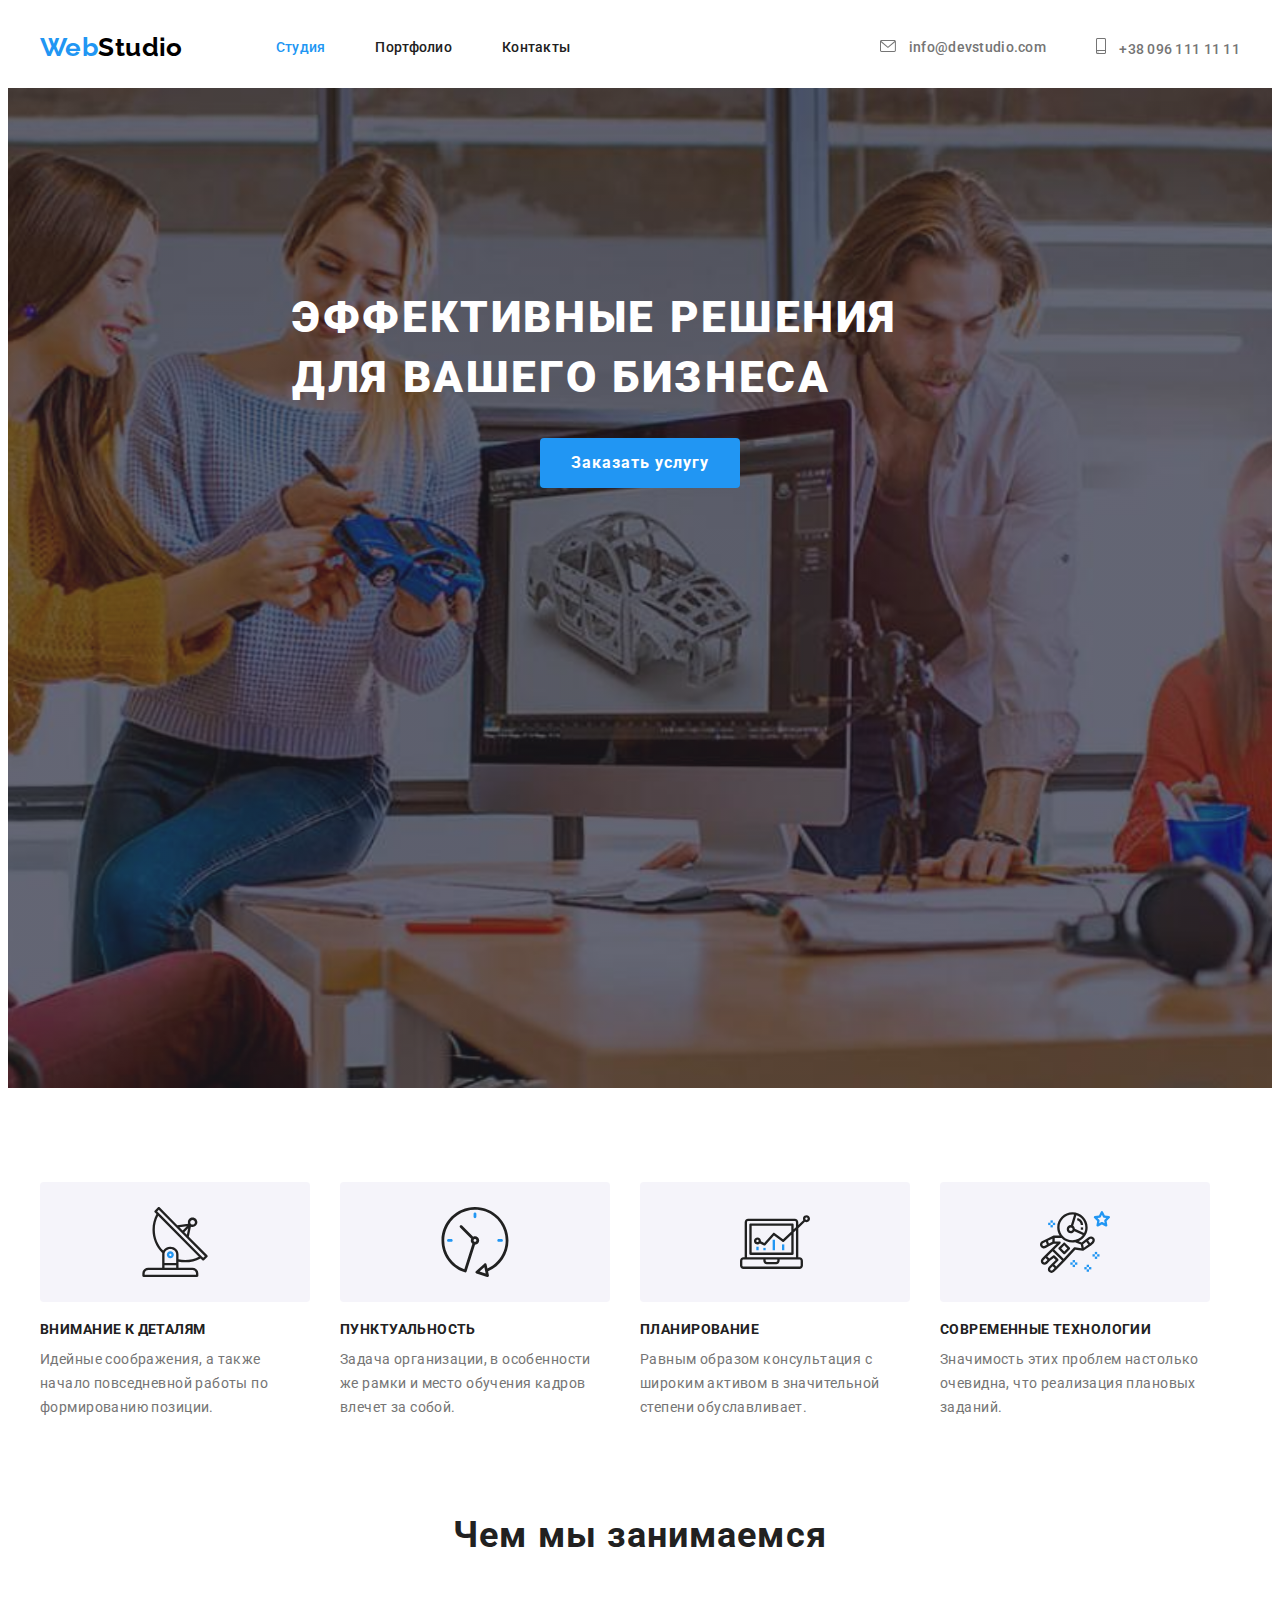
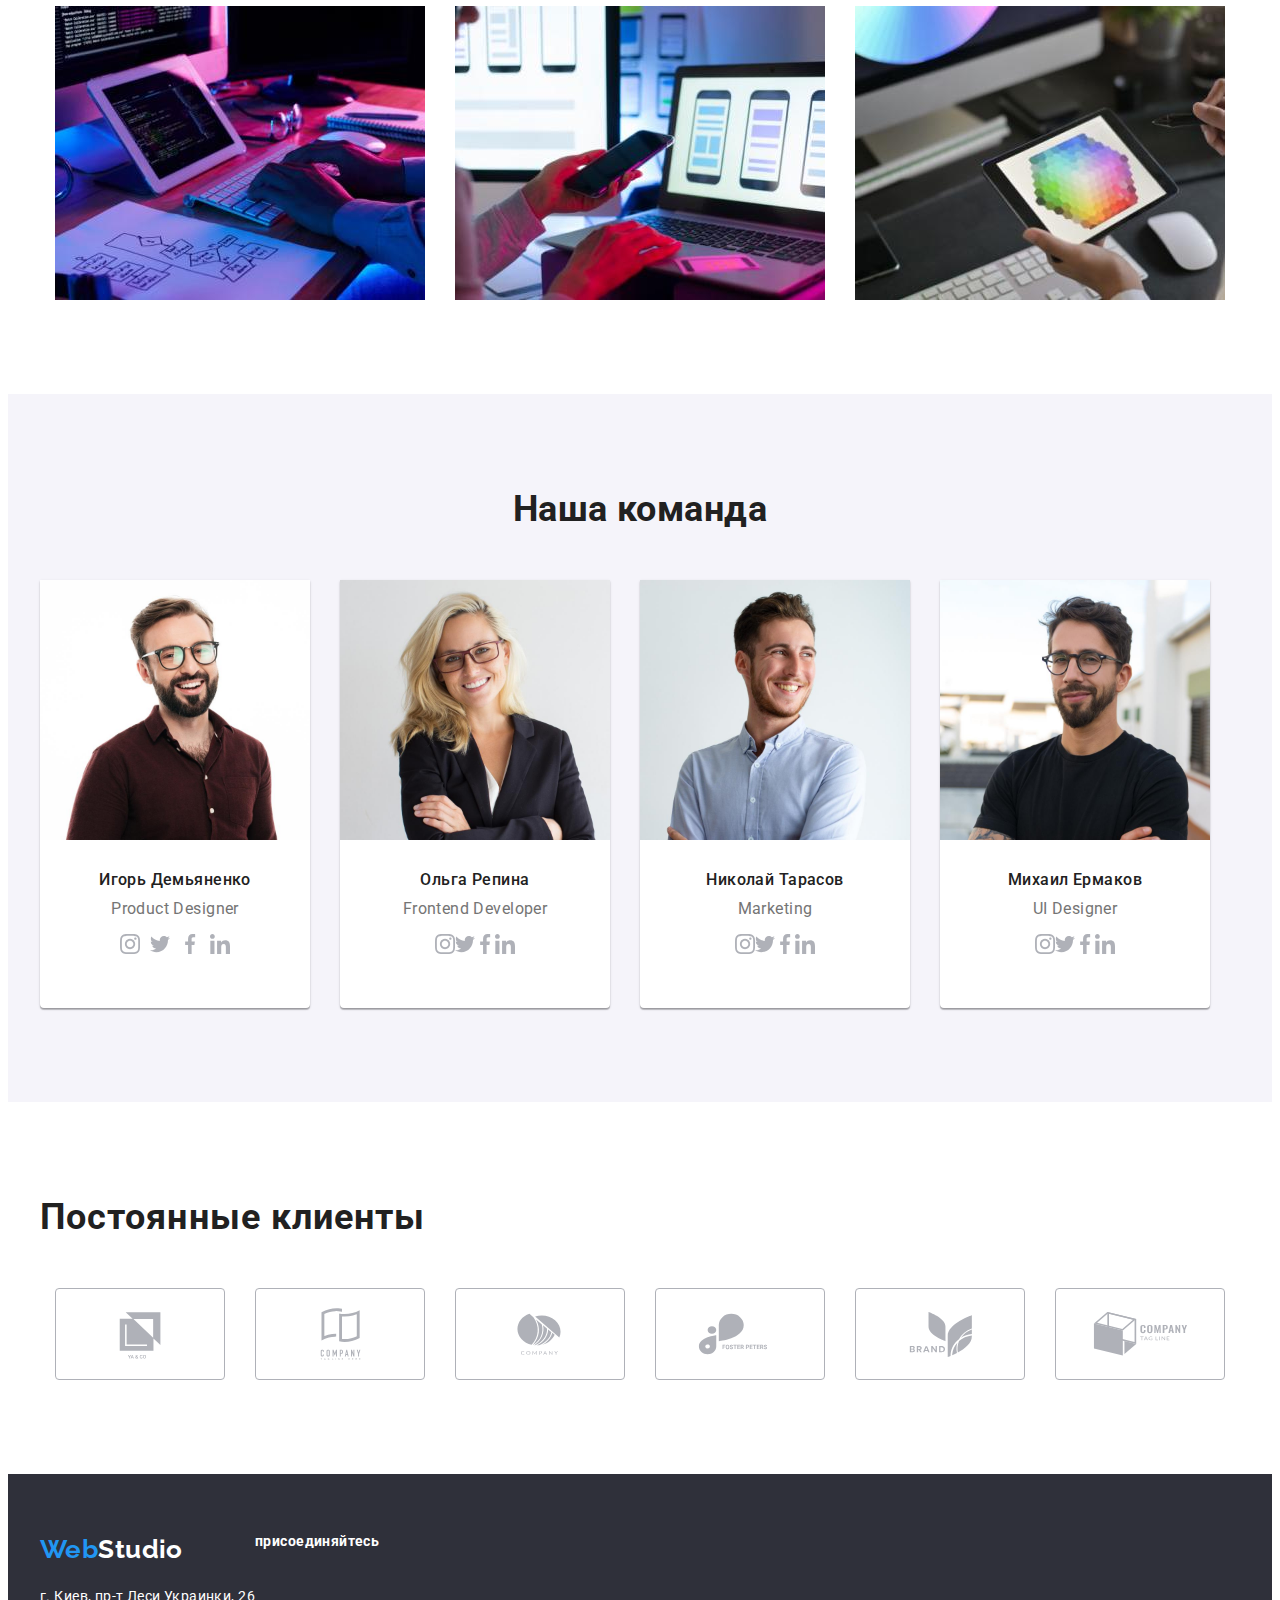
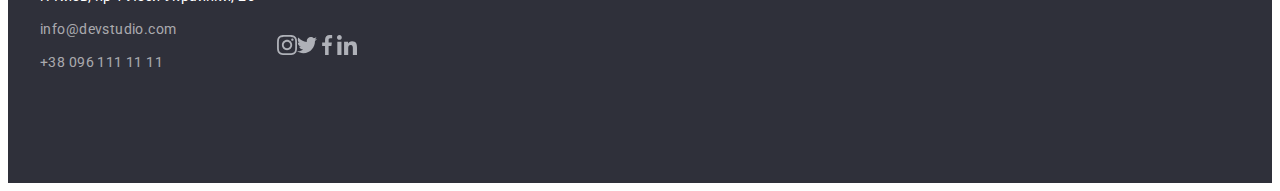
==== commit 767ef6dc: "Правильные стили" ====
--- a/index.html
+++ b/index.html
@@ -47,18 +47,21 @@
     </header>
 
     <main>
+        <!-- ____________________________________HERO_______________________________ -->
         <section class="hero">
             <div class="container">
                     <h1 class="hero-title">Эффективные решения <br> для вашего бизнеса</h1>
                     <button class="button primary" type="button">Заказать услугу</button>
             </div>
         </section>
-
+        <!-- ____________________________________FEATURE__________________________ -->
         <section class="feature">
            <div class="container">
                 <h2 class="visually-hidden">Особенности</h2>
+                
                 <ul class="feature-list list">
                     <li class="feature-item feature-item-antenna">
+
                         <h3 class="feature-title">Внимание к деталям</h3>
                         <p class="text">Идейные соображения, а также<br>начало повседневной работы по<br>формированию
                             позиции.</p>
@@ -81,6 +84,7 @@
                 </ul>
            </div>
         </section>
+        <!-- ____________________________________WORK__________________________ -->
         <section class="work">
             <div class="container">
                 <h2 class="work-title">Чем мы занимаемся</h2>    
@@ -97,62 +101,63 @@
                 </ul>
             </div>
         </section>
+        <!-- ____________________________________TEAM__________________________ -->
         <section class="team">
             <div class="container">
                 <h2 class="team-title">Наша команда</h2>
 
                 <ul class="team-list list">
                     <li class="team-item">
-                        <img src="./images/demjanenco.jpg" alt="продукт дизайнер" width="270">
-                        <div class="team-item-wrap">
+                        <img src="./images/demjanenco.jpg" class="team-img" alt="продукт дизайнер" width="270">
+                        <div class="team-content">
                             <h3 class="team-item-title">Игорь Демьяненко</h3>
                             <p class="text team-text">Product Designer</p>
-                            <div class="team-icon-blok">
-                            <ul class="team-icon-list list">
-                                <li class="team-item-icon">
-                                <div class="team-icon-wrap">   
+                        </div>
+                            <ul class="team-social-list list">
+                                <li class="team-item-soc">
+                                   
                                 <a class="team-icon-link" href="">
                                     <svg class="team-icon">
                                         <use href="./images/sprite.svg#icon-instagram"></use>
                                     </svg>
-                                </a></div>
+                                </a>
                                 </li>
-                                <li class="team-item-icon">
-                                    <div class="team-icon-wrap">
+                                <li class="team-item-soc">
+                                    
                                     <a class="team-icon-link" href="">
                                         <svg class="team-icon">
                                             <use href="./images/sprite.svg#icon-twitter"></use>
                                         </svg>
-                                    </a></div>
+                                    </a>
                                 </li>
-                                <li class="team-item-icon">
-                                    <div class="team-icon-wrap">
+                                <li class="team-item-soc">
+                                    
                                     <a class="team-icon-link" href="">
                                         <svg class="team-icon">
                                             <use href="./images/sprite.svg#icon-facebook"></use>
                                         </svg>
-                                    </a></div>
+                                    </a>
                                 </li>
-                                <li class="team-item-icon">
-                                    <div class="team-icon-wrap">
+                                <li class="team-item-soc">
+                                    
                                     <a class="team-icon-link" href="">
                                         <svg class="team-icon">
                                             <use href="./images/sprite.svg#icon-linkedin"></use>
                                         </svg>
-                                    </a></div>
+                                    </a>
                                 </li>
                             </ul>
-                            </div>
-                        </div>
+                            
+                        
                     </li>
 
                     <li class="team-item">
-                        <img src="./images/repina.jpg" alt="фронт енд разработчик" width="270">
-                        <div class="team-item-wrap">
+                        <img src="./images/repina.jpg" class="team-img" alt="фронт енд разработчик" width="270">
+                        <div class="team-content">
                             <h3 class="team-item-title">Ольга Репина</h3>
                             <p class="text team-text">Frontend Developer</p>
-                            <div class="team-icon-blok">
-                                <ul class="team-icon-list list">
+                        </div>
+                                <ul class="team-social-list list">
                                     <li class="team-item-icon">
                                         <div class="team-icon-wrap">
                                             <a class="team-icon-link" href="">
@@ -190,17 +195,17 @@
                                         </div>
                                     </li>
                                 </ul>
-                            </div>
-                        </div>
+                            
+                        
                     </li>
 
                     <li class="team-item">
-                        <img src="./images/tarasov.jpg" alt="маркетинг" width="270">
-                        <div class="team-item-wrap">
+                        <img src="./images/tarasov.jpg" class="team-img" alt="маркетинг" width="270">
+                        <div class="team-content">
                             <h3 class="team-item-title">Николай Тарасов</h3>
                             <p class="text team-text">Marketing</p>
-                            <div class="team-icon-blok">
-                                <ul class="team-icon-list list">
+                        </div>
+                                <ul class="team-social-list list">
                                     <li class="team-item-icon">
                                         <div class="team-icon-wrap">
                                             <a class="team-icon-link" href="">
@@ -238,17 +243,17 @@
                                         </div>
                                     </li>
                                 </ul>
-                            </div>
-                        </div>
+                            
+                        
                     </li>
 
                     <li class="team-item">
-                        <img src="./images/ermacov.jpg" alt="юи дизайнер" width="270">
-                        <div class="team-item-wrap">
+                        <img src="./images/ermacov.jpg" class="team-img" alt="юи дизайнер" width="270">
+                        <div class="team-content">
                             <h3 class="team-item-title">Михаил Ермаков</h3>
                             <p class="text team-text">UI Designer</p>
-                            <div class="team-icon-blok">
-                                <ul class="team-icon-list list">
+                        </div>
+                                <ul class="team-social-list list">
                                     <li class="team-item-icon">
                                         <div class="team-icon-wrap">
                                             <a class="team-icon-link" href="">
@@ -286,11 +291,11 @@
                                         </div>
                                     </li>
                                 </ul>
-                            </div>
-                        </div>
-                    </li>
-                </ul>
-               
+                            
+                        
+                    </li>
+                </ul>
+               <!-- norm -->
             </div>
         </section>
         <Section class="clients">
@@ -357,6 +362,8 @@
             </div>
         </Section>
     </main>
+
+    <!-- ____________________________________FOOTER__________________________ -->
     <footer class="footer">
         <div class="container footer-container">
             <div class="footer-box">  
--- a/css/styles.css
+++ b/css/styles.css
@@ -160,7 +160,6 @@
   font-weight: 900;
   font-size: 44px;
   line-height: 1.36;
-  text-align: center;
   letter-spacing: 0.06em;
   text-transform: uppercase;
   max-width: 696px;
@@ -187,11 +186,19 @@
 }
 
 /* ___________________________________FEATURE____________________________________________ */
-
-.feature-list {
-  display: flex;
-}
-
+.feature {
+  padding-top: 94px;
+  padding-bottom: 47px;
+}
+.feature .feature-list {
+  display: flex;
+}
+.feature-list .feature-item {
+  width: 270px;
+}
+.feature-list .feature-item:not(:last-child) {
+  margin-right: 30px;
+}
 .feature-title {
   color: var(--title-text-color);
   font-size: 14px;
@@ -204,16 +211,9 @@
 .feature .text {
   line-height: 1.71;
 }
-.feature {
-  padding-top: 94px;
-  padding-bottom: 47px;
-}
-.feature-item {
-  width: 270px;
-}
-.feature-item:not(:last-child) {
-  margin-right: 30px;
-}
+
+.feature-list 
+
 .feature-item-antenna::before {
   background: #F5F4FA;
   border-radius: 4px;
@@ -288,25 +288,48 @@
 
 }
 /* ___________________________________TEAM____________________________________________ */
-.team-list {
-  display: flex;
-  justify-content: center;
-}
-.team-title {
-  color: var(--title-text-color);
-  font-weight: 700;
-  font-size: 36px;
-  line-height: 1.17;
-  text-align: center;
-  margin-bottom: 50px;
-}
-
 .team {
   background-color: #f5f4fa;
   padding-top: 94px;
   padding-bottom: 94px;
 }
 
+.team .team-list {
+  display: flex;
+}
+.team-list .team-item {
+  height: 428px;
+  text-align: center;
+  background-color: var(--header-bg-color);
+  border-radius: 0px 0px 4px 4px;
+  box-shadow: 0px 1px 3px rgba(0, 0, 0, 0.12),
+    0px 1px 1px rgba(0, 0, 0, 0.14),
+    0px 2px 1px rgba(0, 0, 0, 0.2);
+}
+
+.team-item:not(:last-child) {
+  margin-right: 30px;
+}
+
+ .team-img {
+  display: block;
+}
+.team-list .team-content {
+  padding-top: 30px;
+  padding-bottom: 16px;
+}
+
+
+.team-title {
+  color: var(--title-text-color);
+  font-weight: 700;
+  font-size: 36px;
+  line-height: 1.17;
+  text-align: center;
+  margin-bottom: 50px;
+}
+
+
 .team-item-title {
   color: var(--title-text-color);
   font-weight: 500;
@@ -320,47 +343,39 @@
   text-align: center;
 }
 
-.team-item {
-  background-color: var(--header-bg-color);
-  border-radius: 0px 0px 4px 4px;
-  box-shadow: 0px 1px 3px rgba(0, 0, 0, 0.12),
-  0px 1px 1px rgba(0, 0, 0, 0.14),
-  0px 2px 1px rgba(0, 0, 0, 0.2);
-}
+
 .team .text {
   font-size: 16px;
   line-height: 1.19;
 }
-.team-item:not(:last-child) {
-  margin-right: 30px;
-}
+
 /* ____________________ */
 
 
-.team-icon-list {
+.team-social-list {
   display: flex;
   justify-content: center;
 }
 
-.team-icon-blok {
+/* .team-icon-blok {
   padding-top: 16px;
   padding-bottom: 30px;
-}
-
-.team-icon-wrap {
+} */
+
+/* .team-icon-wrap {
   padding: 12px;
   width: 44px;
   height: 44px;
   background: #FFFFFF;
   border-radius: 50%;
-}
+} */
 .team-icon {
   width: 20px;
   height: 20px;
   fill: currentColor;
 }
 
-.team-item-icon:not(:last-child) {
+.team-item-soc:not(:last-child) {
   margin-right: 10px;
 }
 
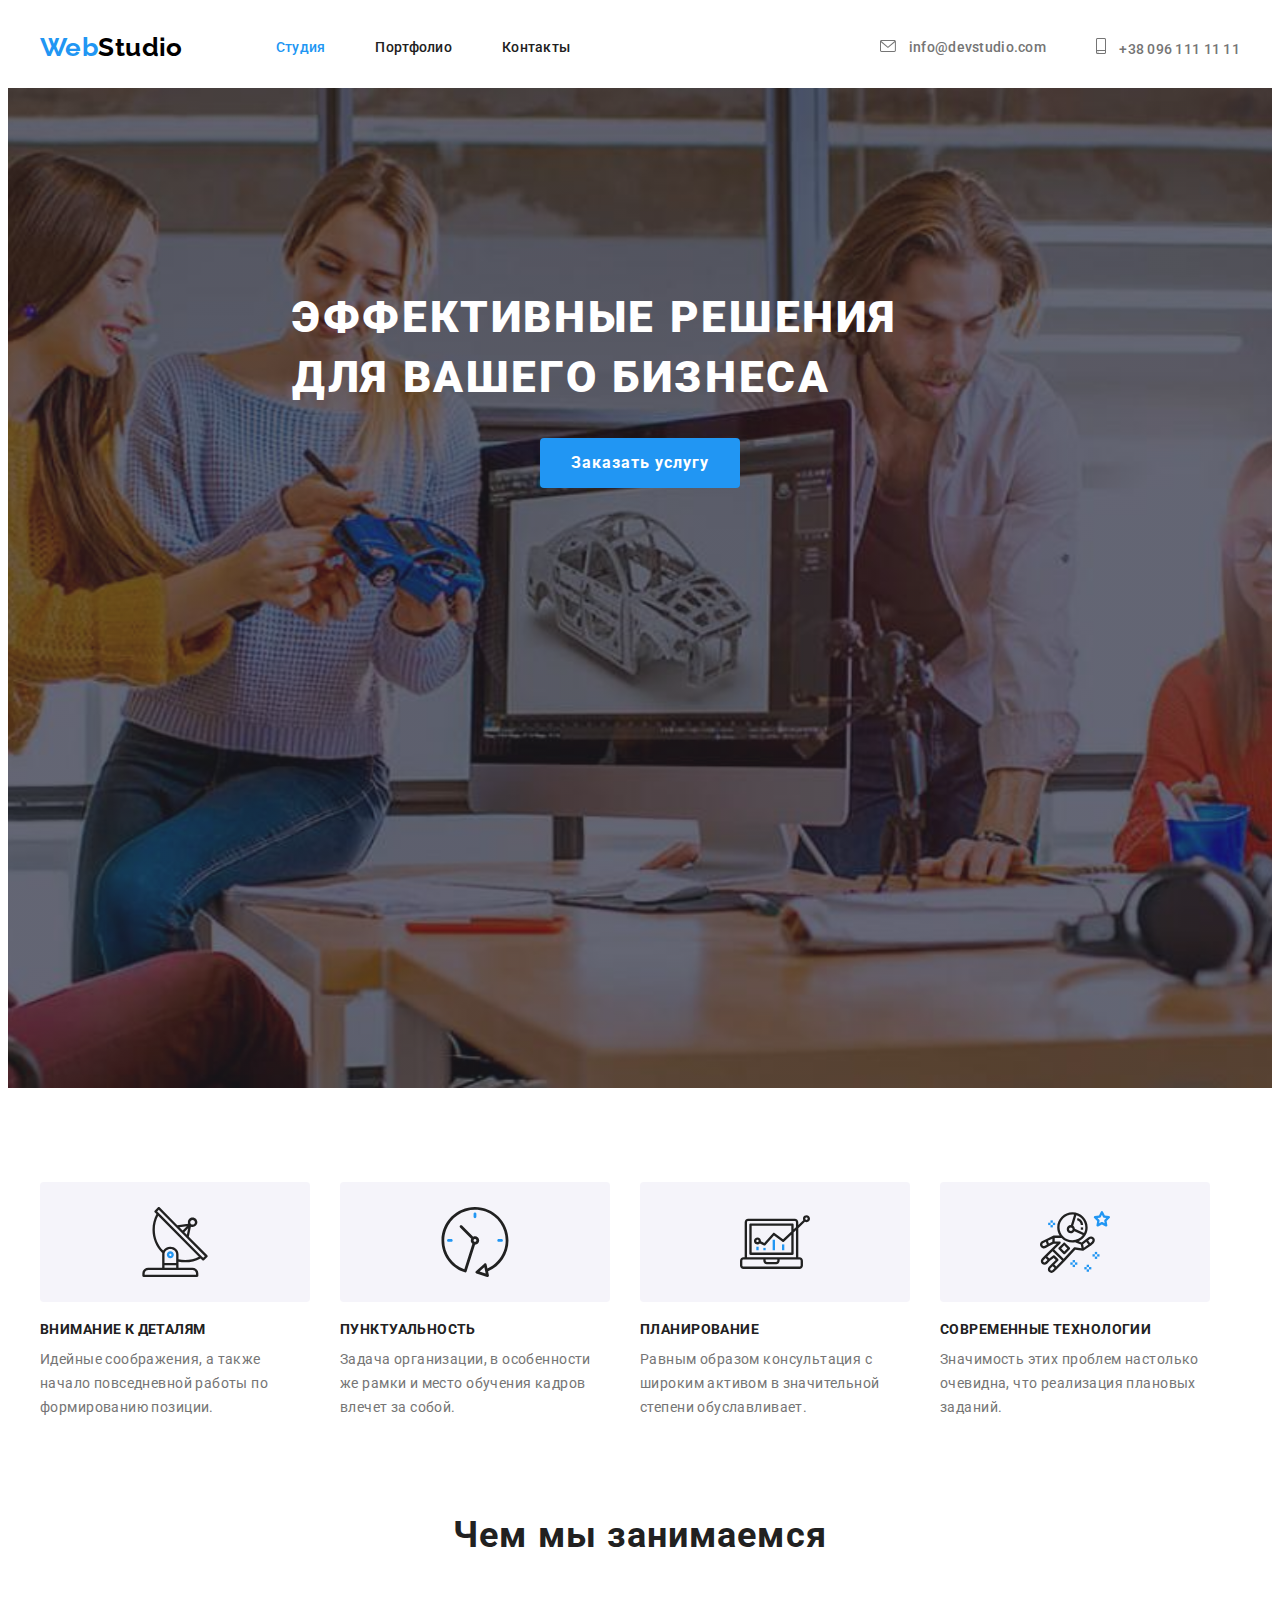
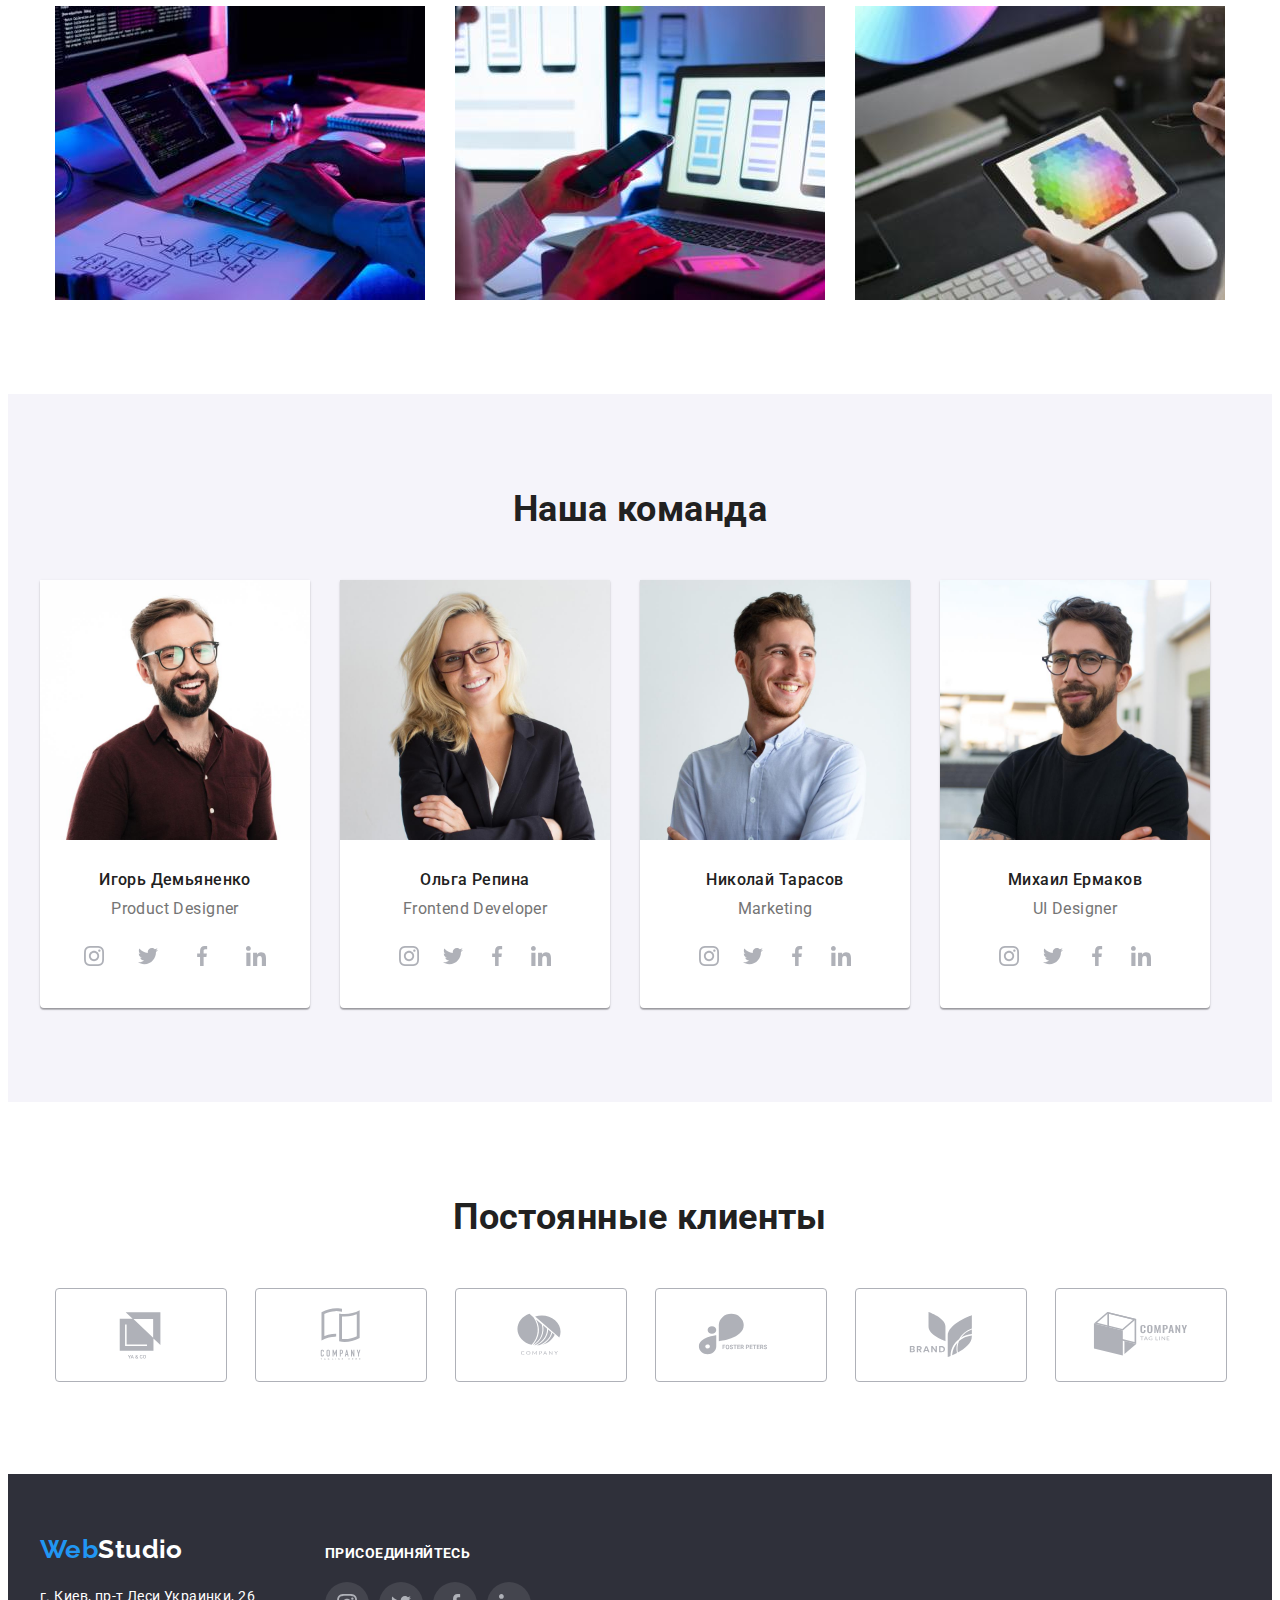
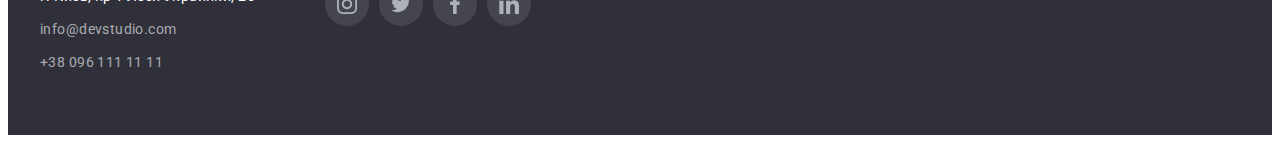
==== commit 4dadf2c0: "footer hover+focus" ====
--- a/index.html
+++ b/index.html
@@ -28,7 +28,6 @@
                     <li class="header-item"><a href="" class="link-contact">Контакты</a></li>
                 </ul>
             </nav>
-
             <ul class="site-contacts contacts-list list">
                 <li class="header-item"><a href="mailto:info@devstudio.com" class="link-contact">
                     <svg class="contact-icon-mail">
@@ -41,8 +40,7 @@
                         <use href="./images/sprite.svg#icon-smartphone"></use>
                     </svg>
                     +38 096 111 11 11</a></li>
-            </ul>
-            
+            </ul>            
         </div>
     </header>
 
@@ -57,14 +55,11 @@
         <!-- ____________________________________FEATURE__________________________ -->
         <section class="feature">
            <div class="container">
-                <h2 class="visually-hidden">Особенности</h2>
-                
+                <h2 class="visually-hidden">Особенности</h2>                
                 <ul class="feature-list list">
                     <li class="feature-item feature-item-antenna">
-
                         <h3 class="feature-title">Внимание к деталям</h3>
-                        <p class="text">Идейные соображения, а также<br>начало повседневной работы по<br>формированию
-                            позиции.</p>
+                        <p class="text">Идейные соображения, а также<br>начало повседневной работы по<br>формированию позиции.</p>
                     </li>
                     <li class="feature-item feature-item-clock">
                         <h3 class="feature-title">Пунктуальность</h3>
@@ -105,7 +100,6 @@
         <section class="team">
             <div class="container">
                 <h2 class="team-title">Наша команда</h2>
-
                 <ul class="team-list list">
                     <li class="team-item">
                         <img src="./images/demjanenco.jpg" class="team-img" alt="продукт дизайнер" width="270">
@@ -114,32 +108,28 @@
                             <p class="text team-text">Product Designer</p>
                         </div>
                             <ul class="team-social-list list">
-                                <li class="team-item-soc">
-                                   
+                                <li class="team-item-soc">                                   
                                 <a class="team-icon-link" href="">
                                     <svg class="team-icon">
                                         <use href="./images/sprite.svg#icon-instagram"></use>
                                     </svg>
                                 </a>
                                 </li>
-                                <li class="team-item-soc">
-                                    
+                                <li class="team-item-soc">                                    
                                     <a class="team-icon-link" href="">
                                         <svg class="team-icon">
                                             <use href="./images/sprite.svg#icon-twitter"></use>
                                         </svg>
                                     </a>
                                 </li>
-                                <li class="team-item-soc">
-                                    
+                                <li class="team-item-soc">                                    
                                     <a class="team-icon-link" href="">
                                         <svg class="team-icon">
                                             <use href="./images/sprite.svg#icon-facebook"></use>
                                         </svg>
                                     </a>
                                 </li>
-                                <li class="team-item-soc">
-                                    
+                                <li class="team-item-soc">                                    
                                     <a class="team-icon-link" href="">
                                         <svg class="team-icon">
                                             <use href="./images/sprite.svg#icon-linkedin"></use>
@@ -147,265 +137,241 @@
                                     </a>
                                 </li>
                             </ul>
-                            
-                        
-                    </li>
-
+                    </li>
                     <li class="team-item">
                         <img src="./images/repina.jpg" class="team-img" alt="фронт енд разработчик" width="270">
                         <div class="team-content">
                             <h3 class="team-item-title">Ольга Репина</h3>
                             <p class="text team-text">Frontend Developer</p>
                         </div>
-                                <ul class="team-social-list list">
-                                    <li class="team-item-icon">
-                                        <div class="team-icon-wrap">
-                                            <a class="team-icon-link" href="">
-                                                <svg class="team-icon">
-                                                    <use href="./images/sprite.svg#icon-instagram"></use>
-                                                </svg>
-                                            </a>
-                                        </div>
-                                    </li>
-                                    <li class="team-item-icon">
-                                        <div class="team-icon-wrap">
-                                            <a class="team-icon-link" href="">
-                                                <svg class="team-icon">
-                                                    <use href="./images/sprite.svg#icon-twitter"></use>
-                                                </svg>
-                                            </a>
-                                        </div>
-                                    </li>
-                                    <li class="team-item-icon">
-                                        <div class="team-icon-wrap">
-                                            <a class="team-icon-link" href="">
-                                                <svg class="team-icon">
-                                                    <use href="./images/sprite.svg#icon-facebook"></use>
-                                                </svg>
-                                            </a>
-                                        </div>
-                                    </li>
-                                    <li class="team-item-icon">
-                                        <div class="team-icon-wrap">
-                                            <a class="team-icon-link" href="">
-                                                <svg class="team-icon">
-                                                    <use href="./images/sprite.svg#icon-linkedin"></use>
-                                                </svg>
-                                            </a>
-                                        </div>
-                                    </li>
-                                </ul>
-                            
-                        
-                    </li>
-
+                            <ul class="team-social-list list">
+                                <li class="team-item-icon">
+                                    <div class="team-icon-wrap">
+                                        <a class="team-icon-link" href="">
+                                            <svg class="team-icon">
+                                                <use href="./images/sprite.svg#icon-instagram"></use>
+                                            </svg>
+                                        </a>
+                                    </div>
+                                </li>
+                                <li class="team-item-icon">
+                                    <div class="team-icon-wrap">
+                                        <a class="team-icon-link" href="">
+                                            <svg class="team-icon">
+                                                <use href="./images/sprite.svg#icon-twitter"></use>
+                                            </svg>
+                                        </a>
+                                    </div>
+                                </li>
+                                <li class="team-item-icon">
+                                    <div class="team-icon-wrap">
+                                        <a class="team-icon-link" href="">
+                                            <svg class="team-icon">
+                                                <use href="./images/sprite.svg#icon-facebook"></use>
+                                            </svg>
+                                        </a>
+                                    </div>
+                                </li>
+                                <li class="team-item-icon">
+                                    <div class="team-icon-wrap">
+                                        <a class="team-icon-link" href="">
+                                            <svg class="team-icon">
+                                                <use href="./images/sprite.svg#icon-linkedin"></use>
+                                            </svg>
+                                        </a>
+                                    </div>
+                                </li>
+                            </ul>
+                                                  
                     <li class="team-item">
                         <img src="./images/tarasov.jpg" class="team-img" alt="маркетинг" width="270">
                         <div class="team-content">
                             <h3 class="team-item-title">Николай Тарасов</h3>
                             <p class="text team-text">Marketing</p>
                         </div>
-                                <ul class="team-social-list list">
-                                    <li class="team-item-icon">
-                                        <div class="team-icon-wrap">
-                                            <a class="team-icon-link" href="">
-                                                <svg class="team-icon">
-                                                    <use href="./images/sprite.svg#icon-instagram"></use>
-                                                </svg>
-                                            </a>
-                                        </div>
-                                    </li>
-                                    <li class="team-item-icon">
-                                        <div class="team-icon-wrap">
-                                            <a class="team-icon-link" href="">
-                                                <svg class="team-icon">
-                                                    <use href="./images/sprite.svg#icon-twitter"></use>
-                                                </svg>
-                                            </a>
-                                        </div>
-                                    </li>
-                                    <li class="team-item-icon">
-                                        <div class="team-icon-wrap">
-                                            <a class="team-icon-link" href="">
-                                                <svg class="team-icon">
-                                                    <use href="./images/sprite.svg#icon-facebook"></use>
-                                                </svg>
-                                            </a>
-                                        </div>
-                                    </li>
-                                    <li class="team-item-icon">
-                                        <div class="team-icon-wrap">
-                                            <a class="team-icon-link" href="">
-                                                <svg class="team-icon">
-                                                    <use href="./images/sprite.svg#icon-linkedin"></use>
-                                                </svg>
-                                            </a>
-                                        </div>
-                                    </li>
-                                </ul>
-                            
-                        
-                    </li>
-
+                            <ul class="team-social-list list">
+                                <li class="team-item-icon">
+                                    <div class="team-icon-wrap">
+                                        <a class="team-icon-link" href="">
+                                            <svg class="team-icon">
+                                                <use href="./images/sprite.svg#icon-instagram"></use>
+                                            </svg>
+                                        </a>
+                                    </div>
+                                </li>
+                                <li class="team-item-icon">
+                                    <div class="team-icon-wrap">
+                                        <a class="team-icon-link" href="">
+                                            <svg class="team-icon">
+                                                <use href="./images/sprite.svg#icon-twitter"></use>
+                                            </svg>
+                                        </a>
+                                    </div>
+                                </li>
+                                <li class="team-item-icon">
+                                    <div class="team-icon-wrap">
+                                        <a class="team-icon-link" href="">
+                                            <svg class="team-icon">
+                                                <use href="./images/sprite.svg#icon-facebook"></use>
+                                            </svg>
+                                        </a>
+                                    </div>
+                                </li>
+                                <li class="team-item-icon">
+                                    <div class="team-icon-wrap">
+                                        <a class="team-icon-link" href="">
+                                            <svg class="team-icon">
+                                                <use href="./images/sprite.svg#icon-linkedin"></use>
+                                            </svg>
+                                        </a>
+                                    </div>
+                                </li>
+                            </ul>
+                    </li>
                     <li class="team-item">
                         <img src="./images/ermacov.jpg" class="team-img" alt="юи дизайнер" width="270">
                         <div class="team-content">
                             <h3 class="team-item-title">Михаил Ермаков</h3>
                             <p class="text team-text">UI Designer</p>
                         </div>
-                                <ul class="team-social-list list">
-                                    <li class="team-item-icon">
-                                        <div class="team-icon-wrap">
-                                            <a class="team-icon-link" href="">
-                                                <svg class="team-icon">
-                                                    <use href="./images/sprite.svg#icon-instagram"></use>
+                            <ul class="team-social-list list">
+                                <li class="team-item-icon">
+                                    <div class="team-icon-wrap">
+                                        <a class="team-icon-link" href="">
+                                            <svg class="team-icon">
+                                                <use href="./images/sprite.svg#icon-instagram"></use>
                                                 </svg>
-                                            </a>
-                                        </div>
-                                    </li>
-                                    <li class="team-item-icon">
-                                        <div class="team-icon-wrap">
-                                            <a class="team-icon-link" href="">
-                                                <svg class="team-icon">
-                                                    <use href="./images/sprite.svg#icon-twitter"></use>
+                                        </a>
+                                    </div>
+                                </li>
+                                <li class="team-item-icon">
+                                    <div class="team-icon-wrap">
+                                        <a class="team-icon-link" href="">
+                                            <svg class="team-icon">
+                                                <use href="./images/sprite.svg#icon-twitter"></use>
                                                 </svg>
-                                            </a>
-                                        </div>
-                                    </li>
-                                    <li class="team-item-icon">
-                                        <div class="team-icon-wrap">
-                                            <a class="team-icon-link" href="">
-                                                <svg class="team-icon">
-                                                    <use href="./images/sprite.svg#icon-facebook"></use>
-                                                </svg>
-                                            </a>
-                                        </div>
-                                    </li>
-                                    <li class="team-item-icon">
-                                        <div class="team-icon-wrap">
-                                            <a class="team-icon-link" href="">
-                                                <svg class="team-icon">
-                                                    <use href="./images/sprite.svg#icon-linkedin"></use>
-                                                </svg>
-                                            </a>
-                                        </div>
-                                    </li>
-                                </ul>
-                            
-                        
-                    </li>
-                </ul>
-               <!-- norm -->
-            </div>
-        </section>
-        <Section class="clients">
+                                        </a>
+                                    </div>
+                                </li>
+                                <li class="team-item-icon">
+                                    <div class="team-icon-wrap">
+                                        <a class="team-icon-link" href="">
+                                            <svg class="team-icon">
+                                                <use href="./images/sprite.svg#icon-facebook"></use>
+                                            </svg>
+                                        </a>
+                                    </div>
+                                </li>
+                                <li class="team-item-icon">
+                                    <div class="team-icon-wrap">
+                                        <a class="team-icon-link" href="">
+                                            <svg class="team-icon">
+                                                <use href="./images/sprite.svg#icon-linkedin"></use>
+                                            </svg>
+                                        </a>
+                                    </div>
+                                </li>
+                            </ul>  
+                    </li>
+                </ul>
+            </div>
+        </section>
+    <!-- _______________CLIENTS_________________________ -->
+        <section class="clients">
             <div class="container">
                 <h2 class="clients-title">Постоянные клиенты</h2>
                 <ul class="clients-list list">
-                    <li class="clients-item-icon">
-                        <div class="clients-icon-wrap">
+                    <li class="clients-item-icon">                        
                         <a class="clients-link" href="">
                            <svg class="clients-icon">
                                <use href="./images/sprite.svg#icon-Logo"></use>
                            </svg>
-                        </a>
-                        </div>
-                    </li>
-                    <li class="clients-item-icon">
-                        <div class="clients-icon-wrap">
+                        </a>                        
+                    </li>
+                    <li class="clients-item-icon">                        
                             <a class="clients-link" href="">
                                 <svg class="clients-icon">
                                     <use href="./images/sprite.svg#icon-Logo-1"></use>
                                 </svg>
-                            </a>
-                        </div>
-                    </li>
-                    <li class="clients-item-icon">
-                        <div class="clients-icon-wrap">
+                            </a>                        
+                    </li>
+                    <li class="clients-item-icon">                        
                             <a class="clients-link" href="">
                                 <svg class="clients-icon">
                                     <use href="./images/sprite.svg#icon-Logo-2"></use>
                                 </svg>
-                            </a>
-                        </div>
-                    </li>
-                    <li class="clients-item-icon">
-                        <div class="clients-icon-wrap">
+                            </a>                        
+                    </li>
+                    <li class="clients-item-icon">                        
                             <a class="clients-link" href="">
                                 <svg class="clients-icon">
                                     <use href="./images/sprite.svg#icon-Logo-3"></use>
                                 </svg>
-                            </a>
-                        </div>
-                    </li>
-                    <li class="clients-item-icon">
-                        <div class="clients-icon-wrap">
+                            </a>                        
+                    </li>
+                    <li class="clients-item-icon">                        
                             <a class="clients-link" href="">
                                 <svg class="clients-icon">
                                     <use href="./images/sprite.svg#icon-Logo-4"></use>
                                 </svg>
-                            </a>
-                        </div>
-                    </li>
-                    <li class="clients-item-icon">
-                        <div class="clients-icon-wrap">
+                            </a>                        
+                    </li>
+                    <li class="clients-item-icon">                        
                             <a class="clients-link" href="">
                                 <svg class="clients-icon">
                                     <use href="./images/sprite.svg#icon-Logo-5"></use>
                                 </svg>
-                            </a>
-                        </div>
-                    </li>
-                       
-                
-                </ul>
-            </div>
-        </Section>
+                            </a>                        
+                    </li>
+                </ul>
+            </div>
+        </section>
     </main>
 
     <!-- ____________________________________FOOTER__________________________ -->
     <footer class="footer">
-        <div class="container footer-container">
-            <div class="footer-box">  
-                <a class="logo-footer" href="./index.html"> <span class="web">Web</span><span class="studio">Studio</span>
-                </a>
-                <ul class="site-contacts contakts-footer list">
-                    <li class="foter-item"><a href="address:https://goo.gl/maps/EMwPWQ2nmu3G9indA" class="address link-footer">г. Киев, пр-т Леси
-                        Украинки, 26</a>
-                    </li>
-                    <li class="foter-item"><a href="mailto:info@devstudio.com" class="mailto link-footer">info@devstudio.com</a></li>
-                    <li class="foter-item"><a href="tel:+380961111111" class="tel link-footer">+38 096 111 11 11</a></li>
-                </ul>
-            </div>
-            <div class="join-box">
-                <p class="join-title">присоединяйтесь</p>
-                <ul class="join-list list">
-                    <li class="join-item">
-                        <a href="" class="join-link"><svg class="join-icon" width="20" heigth="20">
-                        <use href="./images/sprite.svg#icon-instagram"></use>
-                        </svg>
+        <div class="container">
+            <div class="footer-aal">
+                <div class="footer-box">  
+                    <a class="logo-footer" href="./index.html"> <span class="web">Web</span><span class="studio">Studio</span>
                     </a>
-                    </li>
-                    <li class="join-item">
-                        <a href="" class="join-link"><svg class="join-icon" width="20" heigth="20">
-                                <use href="./images/sprite.svg#icon-twitter"></use>
+                    <ul class="site-contacts contakts-footer list">
+                        <li class="foter-item"><a href="address:https://goo.gl/maps/EMwPWQ2nmu3G9indA" class="address link-footer">г. Киев, пр-т Леси
+                            Украинки, 26</a>
+                        </li>
+                        <li class="foter-item"><a href="mailto:info@devstudio.com" class="mailto link-footer">info@devstudio.com</a></li>
+                        <li class="foter-item"><a href="tel:+380961111111" class="tel link-footer">+38 096 111 11 11</a></li>
+                    </ul>
+                </div>
+                <div class="join-box">
+                    <p class="join-title">присоединяйтесь</p>
+                    <ul class="join-list list">
+                        <li class="join-item">
+                            <a href="" class="join-link"><svg class="join-icon" width="20" heigth="20">
+                            <use href="./images/sprite.svg#icon-instagram"></use>
                             </svg>
                         </a>
-                    </li>
-                    <li class="join-item">
-                        <a href="" class="join-link"><svg class="join-icon" width="20" heigth="20">
-                                <use href="./images/sprite.svg#icon-facebook"></use>
-                            </svg>
-                        </a>
-                    </li>
-                    <li class="join-item">
-                        <a href="" class="join-link"><svg class="join-icon" width="20" heigth="20">
-                                <use href="./images/sprite.svg#icon-linkedin"></use>
-                            </svg>
-                        </a>
-                    </li>
-                </ul>
-
+                        </li>
+                        <li class="join-item">
+                            <a href="" class="join-link"><svg class="join-icon" width="20" heigth="20">
+                                    <use href="./images/sprite.svg#icon-twitter"></use>
+                                </svg>
+                            </a>
+                        </li>
+                        <li class="join-item">
+                            <a href="" class="join-link"><svg class="join-icon" width="20" heigth="20">
+                                    <use href="./images/sprite.svg#icon-facebook"></use>
+                                </svg>
+                            </a>
+                        </li>
+                        <li class="join-item">
+                            <a href="" class="join-link"><svg class="join-icon" width="20" heigth="20">
+                                    <use href="./images/sprite.svg#icon-linkedin"></use>
+                                </svg>
+                            </a>
+                        </li>
+                    </ul>
+                </div>
             </div>
         </div>
     </footer>
--- a/css/styles.css
+++ b/css/styles.css
@@ -293,6 +293,14 @@
   padding-top: 94px;
   padding-bottom: 94px;
 }
+.team-title {
+  color: var(--title-text-color);
+  font-weight: 700;
+  font-size: 36px;
+  line-height: 1.17;
+  text-align: center;
+  margin-bottom: 50px;
+}
 
 .team .team-list {
   display: flex;
@@ -319,108 +327,110 @@
   padding-bottom: 16px;
 }
 
-
-.team-title {
-  color: var(--title-text-color);
-  font-weight: 700;
-  font-size: 36px;
-  line-height: 1.17;
-  text-align: center;
-  margin-bottom: 50px;
-}
-
-
-.team-item-title {
+.team-item .team-item-title {
   color: var(--title-text-color);
   font-weight: 500;
   font-size: 16px;
   line-height: 1.19;
   margin-bottom: 10px;
-  text-align: center;
-}
-
-.team-text {
-  text-align: center;
-}
-
-
-.team .text {
+}
+.team-list .team-content {
   font-size: 16px;
   line-height: 1.19;
 }
 
-/* ____________________ */
-
-
-.team-social-list {
+
+/* _______ICONS_____________ */
+
+
+.team-list .team-social-list {
   display: flex;
   justify-content: center;
 }
-
+.team-social-list .team-item-soc:not(:last-child) {
+  margin-right: 10px;
+}
 /* .team-icon-blok {
   padding-top: 16px;
   padding-bottom: 30px;
 } */
 
-/* .team-icon-wrap {
-  padding: 12px;
-  width: 44px;
-  height: 44px;
-  background: #FFFFFF;
-  border-radius: 50%;
-} */
-.team-icon {
+.team-social-list .team-icon-link {
+width: 44px;
+height: 44px;
+display: flex;
+justify-content: center;
+align-items: center;
+border-radius: 50%;
+color: #AFB1B8;
+}
+
+.team-icon-link .team-icon {
   width: 20px;
   height: 20px;
   fill: currentColor;
 }
 
-.team-item-soc:not(:last-child) {
-  margin-right: 10px;
+.team-icon-link:hover .team-icon, 
+.team-icon-link:focus .team-icon {
+  color: var(--header-bg-color);
+}
+
+.team-icon-link:hover,
+.team-icon-link:focus {
+  background-color: #2196f3;
 }
 
 /* ___________________________________CLIENTS____________________________________________ */
-.clients-list {
-  display: flex;
-  justify-content: center;
-}
 
 .clients {
   padding-top: 94px;
   padding-bottom: 94px;
 }
 
-.clients-title {
-  color: var(--title-text-color);
+.clients .clients-title {
   font-weight: 700;
   font-size: 36px;
   line-height: 1.17
-  text-align: center;
   letter-spacing: 0.03em;
   margin-bottom: 50px;
-}
-
-
-.clients-icon-wrap {
-  padding: 16px 32px;
-  border: 1px solid #AFB1B8;
-  box-sizing: border-box;
-  border-radius: 4px;
+  text-align: center;
+  color: var(--title-text-color);
+}
+
+.clients .clients-list {
+  display: flex;
+  justify-content: center;
+}
+.clients-list .clients-item-icon {
   width: 170px;
   height: 92px;
 }
-
-.clients-icon {
+.clients-list .clients-item-icon:not(:last-child) {
+  margin-right: 30px;
+}
+
+.clients-list .clients-link {
+  width: 100%;
+  height: 100%;
+  display: flex;
+  justify-content: center;
+  align-items: center;
+  border: 1px solid #AFB1B8;
+  border-radius: 4px;
+  color: #AFB1B8;;
+}
+
+.clients-link .clients-icon {
   width: 106px;
   height: 60px;
   fill: currentColor;
 }
 
-.clients-item-icon:not(:last-child) {
-  margin-right: 30px;
-}
-.clients-link:hover {
-  color: var(--accent-color);
+.clients-link:hover,
+.clients-link:focus {
+  color: var(--accent-color);
+  border-color: var(--accent-color);
 }
 /* ___________________________________FOOTER____________________________________________ */
 
@@ -430,8 +440,8 @@
   padding-bottom: 60px;
   }
 
-  .footer-container {
-    display: flex;
+.footer .footer-aal {
+  display: flex;
   }
 
 .logo-footer {
@@ -499,21 +509,41 @@
 .foter-item:not(:last-child) {
   margin-bottom: 9px;
 }
-/* ____JOIN___ */
-
-.join-list {
-  display: flex;
-  justify-content: center;
- 
-  margin-top: 20px;
-}
-
-.join-title {
+/* _________________JOIN__________ */
+
+.join-box{
+  margin-left: 70px;
+  margin-top: 12px;
+}
+
+.join-box .join-title {
+  margin-bottom: 20px;
   font-weight: 700;
   font-size: 14px;
   line-height: 1.14;
   letter-spacing: 0.03em;
+  text-transform: uppercase;
   color: var(--header-bg-color);
+}
+.join-box .join-list {
+  display: flex;
+}
+.join-list .join-item:not(:last-child) {
+  margin-right: 10px;
+}
+.join-list .join-link {
+  display: flex;
+  justify-content: center;
+  align-items: center;
+  width: 44px;
+  height: 44px;
+  border-radius: 50%;
+  background-color: rgba(255, 255, 255, 0.1);;
+}
+
+.join-link:hover,
+.join-link:focus {
+  background-color: var(--accent-color);
 }
 
 
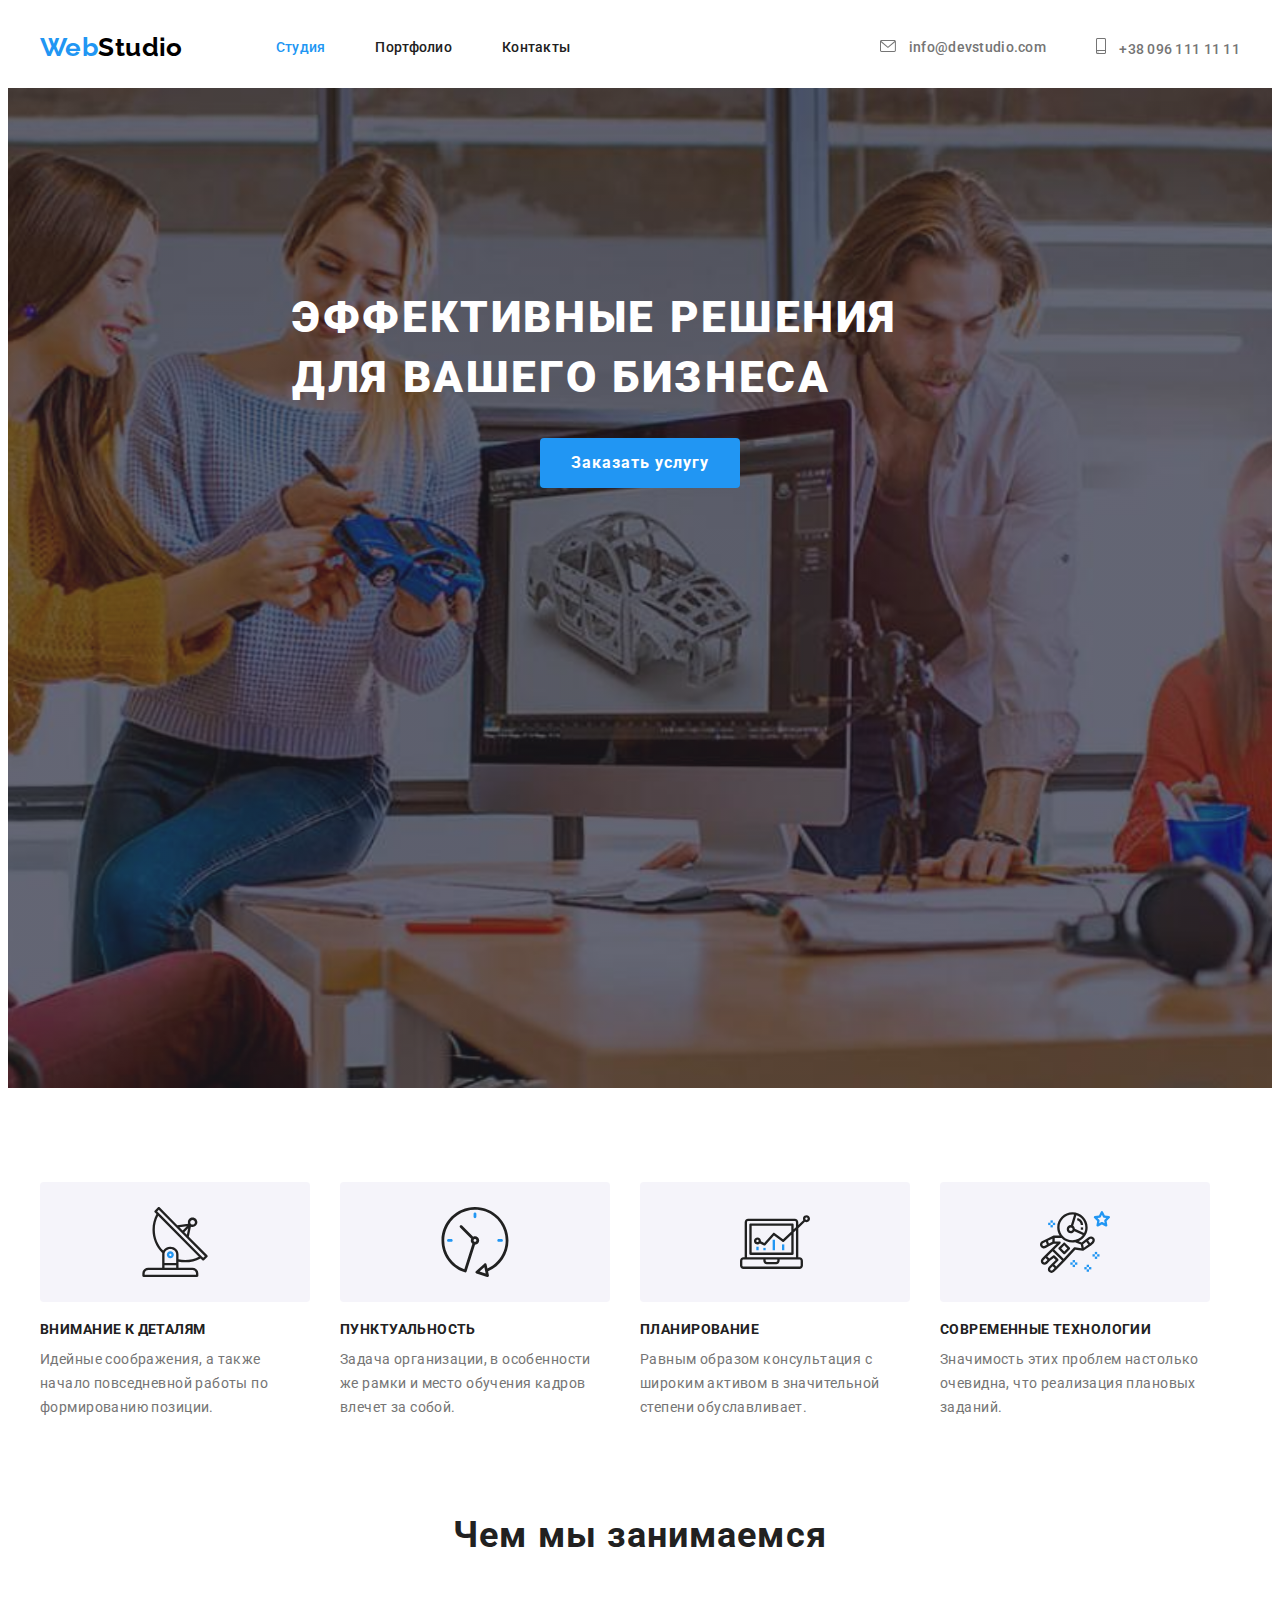
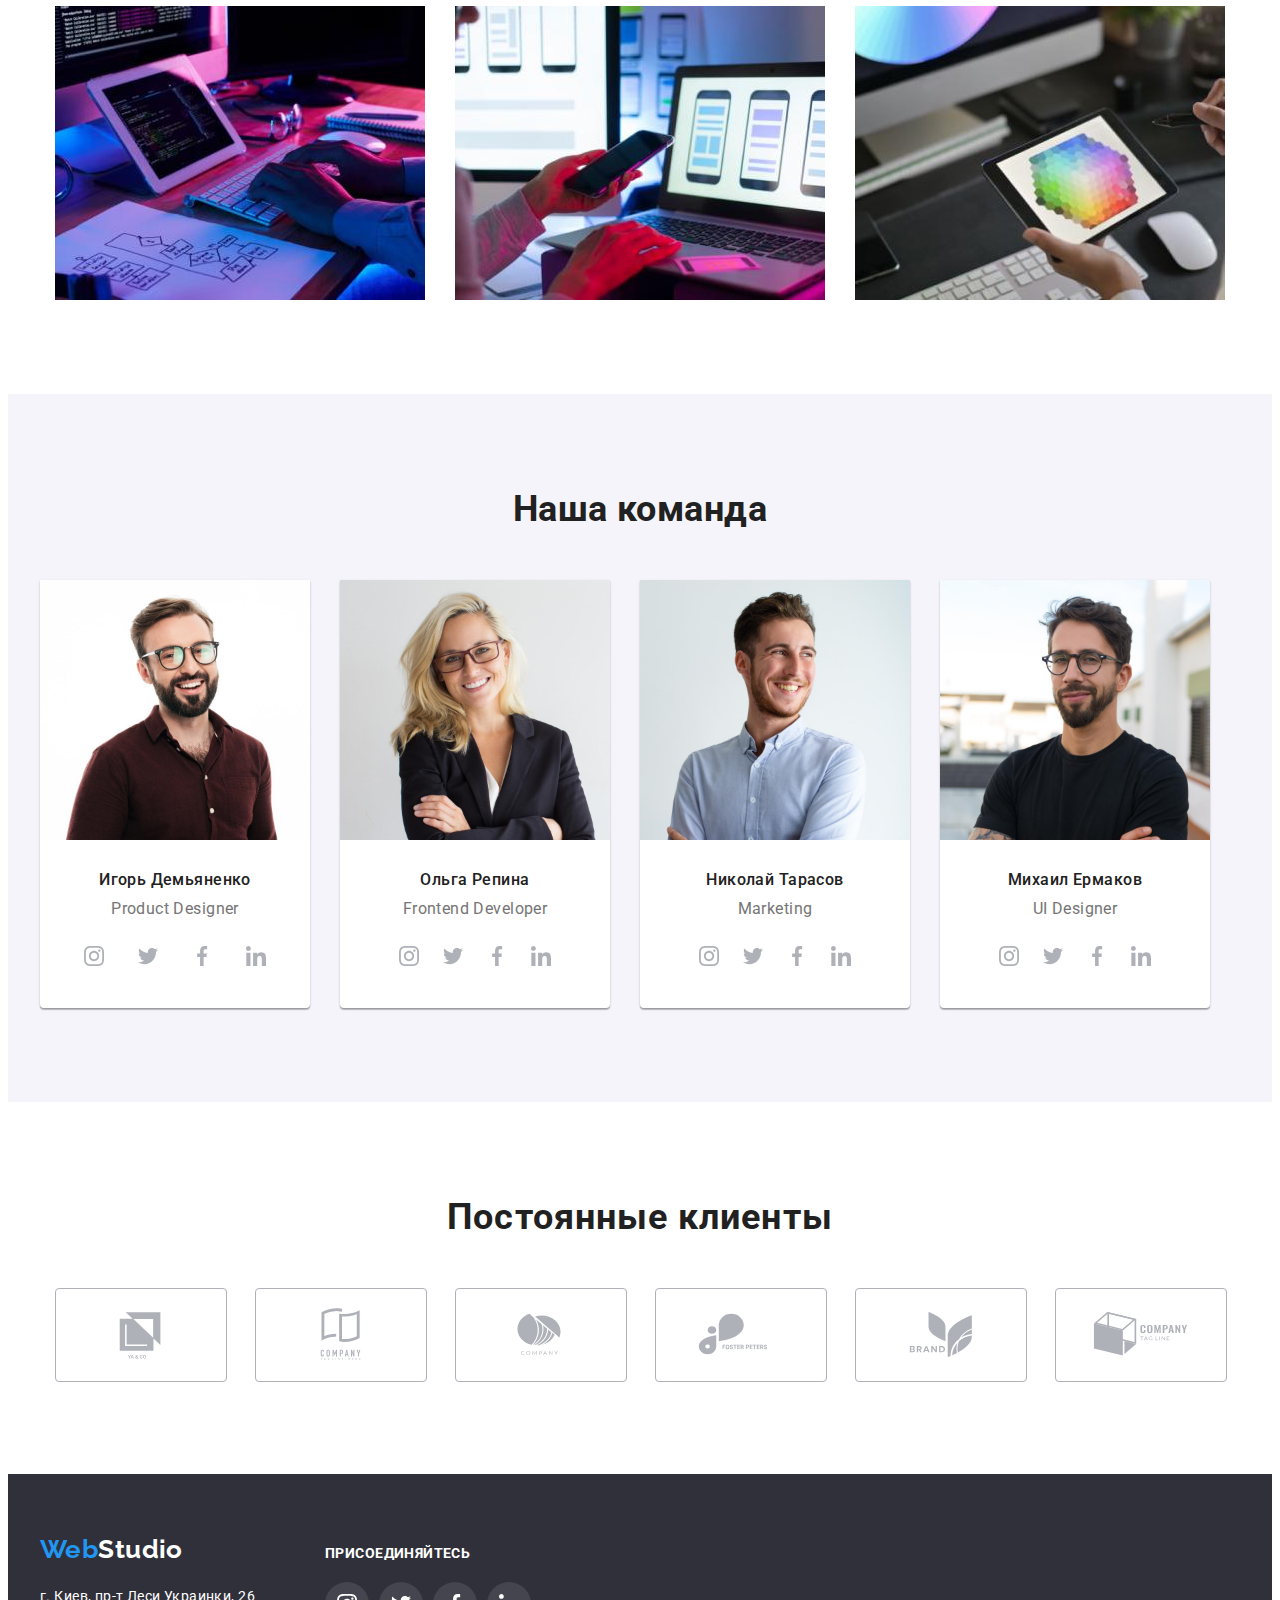
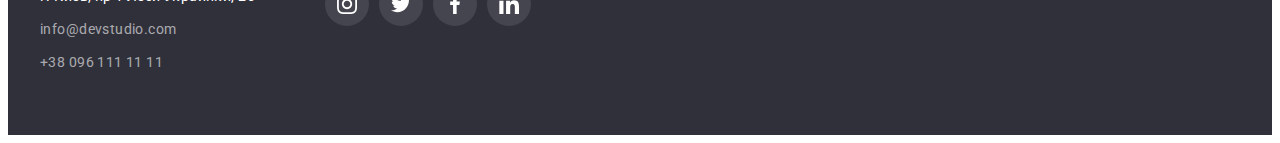
==== commit b1d92679: "Правильний колір іконок" ====
--- a/index.html
+++ b/index.html
@@ -111,28 +111,28 @@
                                 <li class="team-item-soc">                                   
                                 <a class="team-icon-link" href="">
                                     <svg class="team-icon">
-                                        <use href="./images/sprite.svg#icon-instagram"></use>
+                                        <use href="./images/symbol-defs.svg#icon-instagram"></use>
                                     </svg>
                                 </a>
                                 </li>
                                 <li class="team-item-soc">                                    
                                     <a class="team-icon-link" href="">
                                         <svg class="team-icon">
-                                            <use href="./images/sprite.svg#icon-twitter"></use>
+                                            <use href="./images/symbol-defs.svg#icon-twitter"></use>
                                         </svg>
                                     </a>
                                 </li>
                                 <li class="team-item-soc">                                    
                                     <a class="team-icon-link" href="">
                                         <svg class="team-icon">
-                                            <use href="./images/sprite.svg#icon-facebook"></use>
+                                            <use href="./images/symbol-defs.svg#icon-facebook"></use>
                                         </svg>
                                     </a>
                                 </li>
                                 <li class="team-item-soc">                                    
                                     <a class="team-icon-link" href="">
                                         <svg class="team-icon">
-                                            <use href="./images/sprite.svg#icon-linkedin"></use>
+                                            <use href="./images/symbol-defs.svg#icon-linkedin"></use>
                                         </svg>
                                     </a>
                                 </li>
@@ -149,34 +149,34 @@
                                     <div class="team-icon-wrap">
                                         <a class="team-icon-link" href="">
                                             <svg class="team-icon">
-                                                <use href="./images/sprite.svg#icon-instagram"></use>
-                                            </svg>
-                                        </a>
-                                    </div>
-                                </li>
-                                <li class="team-item-icon">
-                                    <div class="team-icon-wrap">
-                                        <a class="team-icon-link" href="">
-                                            <svg class="team-icon">
-                                                <use href="./images/sprite.svg#icon-twitter"></use>
-                                            </svg>
-                                        </a>
-                                    </div>
-                                </li>
-                                <li class="team-item-icon">
-                                    <div class="team-icon-wrap">
-                                        <a class="team-icon-link" href="">
-                                            <svg class="team-icon">
-                                                <use href="./images/sprite.svg#icon-facebook"></use>
-                                            </svg>
-                                        </a>
-                                    </div>
-                                </li>
-                                <li class="team-item-icon">
-                                    <div class="team-icon-wrap">
-                                        <a class="team-icon-link" href="">
-                                            <svg class="team-icon">
-                                                <use href="./images/sprite.svg#icon-linkedin"></use>
+                                                <use href="./images/symbol-defs.svg#icon-instagram"></use>
+                                            </svg>
+                                        </a>
+                                    </div>
+                                </li>
+                                <li class="team-item-icon">
+                                    <div class="team-icon-wrap">
+                                        <a class="team-icon-link" href="">
+                                            <svg class="team-icon">
+                                                <use href="./images/symbol-defs.svg#icon-twitter"></use>
+                                            </svg>
+                                        </a>
+                                    </div>
+                                </li>
+                                <li class="team-item-icon">
+                                    <div class="team-icon-wrap">
+                                        <a class="team-icon-link" href="">
+                                            <svg class="team-icon">
+                                                <use href="./images/symbol-defs.svg#icon-facebook"></use>
+                                            </svg>
+                                        </a>
+                                    </div>
+                                </li>
+                                <li class="team-item-icon">
+                                    <div class="team-icon-wrap">
+                                        <a class="team-icon-link" href="">
+                                            <svg class="team-icon">
+                                                <use href="./images/symbol-defs.svg#icon-linkedin"></use>
                                             </svg>
                                         </a>
                                     </div>
@@ -194,34 +194,34 @@
                                     <div class="team-icon-wrap">
                                         <a class="team-icon-link" href="">
                                             <svg class="team-icon">
-                                                <use href="./images/sprite.svg#icon-instagram"></use>
-                                            </svg>
-                                        </a>
-                                    </div>
-                                </li>
-                                <li class="team-item-icon">
-                                    <div class="team-icon-wrap">
-                                        <a class="team-icon-link" href="">
-                                            <svg class="team-icon">
-                                                <use href="./images/sprite.svg#icon-twitter"></use>
-                                            </svg>
-                                        </a>
-                                    </div>
-                                </li>
-                                <li class="team-item-icon">
-                                    <div class="team-icon-wrap">
-                                        <a class="team-icon-link" href="">
-                                            <svg class="team-icon">
-                                                <use href="./images/sprite.svg#icon-facebook"></use>
-                                            </svg>
-                                        </a>
-                                    </div>
-                                </li>
-                                <li class="team-item-icon">
-                                    <div class="team-icon-wrap">
-                                        <a class="team-icon-link" href="">
-                                            <svg class="team-icon">
-                                                <use href="./images/sprite.svg#icon-linkedin"></use>
+                                                <use href="./images/symbol-defs.svg#icon-instagram"></use>
+                                            </svg>
+                                        </a>
+                                    </div>
+                                </li>
+                                <li class="team-item-icon">
+                                    <div class="team-icon-wrap">
+                                        <a class="team-icon-link" href="">
+                                            <svg class="team-icon">
+                                                <use href="./images/symbol-defs.svg#icon-twitter"></use>
+                                            </svg>
+                                        </a>
+                                    </div>
+                                </li>
+                                <li class="team-item-icon">
+                                    <div class="team-icon-wrap">
+                                        <a class="team-icon-link" href="">
+                                            <svg class="team-icon">
+                                                <use href="./images/symbol-defs.svg#icon-facebook"></use>
+                                            </svg>
+                                        </a>
+                                    </div>
+                                </li>
+                                <li class="team-item-icon">
+                                    <div class="team-icon-wrap">
+                                        <a class="team-icon-link" href="">
+                                            <svg class="team-icon">
+                                                <use href="./images/symbol-defs.svg#icon-linkedin"></use>
                                             </svg>
                                         </a>
                                     </div>
@@ -239,7 +239,7 @@
                                     <div class="team-icon-wrap">
                                         <a class="team-icon-link" href="">
                                             <svg class="team-icon">
-                                                <use href="./images/sprite.svg#icon-instagram"></use>
+                                                <use href="./images/symbol-defs.svg#icon-instagram"></use>
                                                 </svg>
                                         </a>
                                     </div>
@@ -248,7 +248,7 @@
                                     <div class="team-icon-wrap">
                                         <a class="team-icon-link" href="">
                                             <svg class="team-icon">
-                                                <use href="./images/sprite.svg#icon-twitter"></use>
+                                                <use href="./images/symbol-defs.svg#icon-twitter"></use>
                                                 </svg>
                                         </a>
                                     </div>
@@ -257,16 +257,16 @@
                                     <div class="team-icon-wrap">
                                         <a class="team-icon-link" href="">
                                             <svg class="team-icon">
-                                                <use href="./images/sprite.svg#icon-facebook"></use>
-                                            </svg>
-                                        </a>
-                                    </div>
-                                </li>
-                                <li class="team-item-icon">
-                                    <div class="team-icon-wrap">
-                                        <a class="team-icon-link" href="">
-                                            <svg class="team-icon">
-                                                <use href="./images/sprite.svg#icon-linkedin"></use>
+                                                <use href="./images/symbol-defs.svg#icon-facebook"></use>
+                                            </svg>
+                                        </a>
+                                    </div>
+                                </li>
+                                <li class="team-item-icon">
+                                    <div class="team-icon-wrap">
+                                        <a class="team-icon-link" href="">
+                                            <svg class="team-icon">
+                                                <use href="./images/symbol-defs.svg#icon-linkedin"></use>
                                             </svg>
                                         </a>
                                     </div>
@@ -284,42 +284,42 @@
                     <li class="clients-item-icon">                        
                         <a class="clients-link" href="">
                            <svg class="clients-icon">
-                               <use href="./images/sprite.svg#icon-Logo"></use>
+                               <use href="./images/symbol-defs.svg#icon-Logo"></use>
                            </svg>
                         </a>                        
                     </li>
                     <li class="clients-item-icon">                        
                             <a class="clients-link" href="">
                                 <svg class="clients-icon">
-                                    <use href="./images/sprite.svg#icon-Logo-1"></use>
-                                </svg>
-                            </a>                        
-                    </li>
-                    <li class="clients-item-icon">                        
-                            <a class="clients-link" href="">
-                                <svg class="clients-icon">
-                                    <use href="./images/sprite.svg#icon-Logo-2"></use>
-                                </svg>
-                            </a>                        
-                    </li>
-                    <li class="clients-item-icon">                        
-                            <a class="clients-link" href="">
-                                <svg class="clients-icon">
-                                    <use href="./images/sprite.svg#icon-Logo-3"></use>
-                                </svg>
-                            </a>                        
-                    </li>
-                    <li class="clients-item-icon">                        
-                            <a class="clients-link" href="">
-                                <svg class="clients-icon">
-                                    <use href="./images/sprite.svg#icon-Logo-4"></use>
-                                </svg>
-                            </a>                        
-                    </li>
-                    <li class="clients-item-icon">                        
-                            <a class="clients-link" href="">
-                                <svg class="clients-icon">
-                                    <use href="./images/sprite.svg#icon-Logo-5"></use>
+                                    <use href="./images/symbol-defs.svg#icon-Logo-1"></use>
+                                </svg>
+                            </a>                        
+                    </li>
+                    <li class="clients-item-icon">                        
+                            <a class="clients-link" href="">
+                                <svg class="clients-icon">
+                                    <use href="./images/symbol-defs.svg#icon-Logo-2"></use>
+                                </svg>
+                            </a>                        
+                    </li>
+                    <li class="clients-item-icon">                        
+                            <a class="clients-link" href="">
+                                <svg class="clients-icon">
+                                    <use href="./images/symbol-defs.svg#icon-Logo-3"></use>
+                                </svg>
+                            </a>                        
+                    </li>
+                    <li class="clients-item-icon">                        
+                            <a class="clients-link" href="">
+                                <svg class="clients-icon">
+                                    <use href="./images/symbol-defs.svg#icon-Logo-4"></use>
+                                </svg>
+                            </a>                        
+                    </li>
+                    <li class="clients-item-icon">                        
+                            <a class="clients-link" href="">
+                                <svg class="clients-icon">
+                                    <use href="./images/symbol-defs.svg#icon-Logo-5"></use>
                                 </svg>
                             </a>                        
                     </li>
@@ -348,25 +348,25 @@
                     <ul class="join-list list">
                         <li class="join-item">
                             <a href="" class="join-link"><svg class="join-icon" width="20" heigth="20">
-                            <use href="./images/sprite.svg#icon-instagram"></use>
+                            <use href="./images/symbol-defs.svg#icon-instagram"></use>
                             </svg>
                         </a>
                         </li>
                         <li class="join-item">
                             <a href="" class="join-link"><svg class="join-icon" width="20" heigth="20">
-                                    <use href="./images/sprite.svg#icon-twitter"></use>
+                                    <use href="./images/symbol-defs.svg#icon-twitter"></use>
                                 </svg>
                             </a>
                         </li>
                         <li class="join-item">
                             <a href="" class="join-link"><svg class="join-icon" width="20" heigth="20">
-                                    <use href="./images/sprite.svg#icon-facebook"></use>
+                                    <use href="./images/symbol-defs.svg#icon-facebook"></use>
                                 </svg>
                             </a>
                         </li>
                         <li class="join-item">
                             <a href="" class="join-link"><svg class="join-icon" width="20" heigth="20">
-                                    <use href="./images/sprite.svg#icon-linkedin"></use>
+                                    <use href="./images/symbol-defs.svg#icon-linkedin"></use>
                                 </svg>
                             </a>
                         </li>
--- a/css/styles.css
+++ b/css/styles.css
@@ -371,14 +371,10 @@
   fill: currentColor;
 }
 
-.team-icon-link:hover .team-icon, 
-.team-icon-link:focus .team-icon {
-  color: var(--header-bg-color);
-}
-
 .team-icon-link:hover,
 .team-icon-link:focus {
   background-color: #2196f3;
+  color: var(--header-bg-color);
 }
 
 /* ___________________________________CLIENTS____________________________________________ */
@@ -391,7 +387,7 @@
 .clients .clients-title {
   font-weight: 700;
   font-size: 36px;
-  line-height: 1.17
+  line-height: 1.17;
   letter-spacing: 0.03em;
   margin-bottom: 50px;
   text-align: center;
@@ -525,12 +521,18 @@
   text-transform: uppercase;
   color: var(--header-bg-color);
 }
+
 .join-box .join-list {
   display: flex;
 }
 .join-list .join-item:not(:last-child) {
   margin-right: 10px;
 }
+
+.join-icon {
+  fill: var(--header-bg-color);
+}
+
 .join-list .join-link {
   display: flex;
   justify-content: center;
@@ -590,7 +592,7 @@
   font-size: 16px;
   line-height: 1.88;
 }
-/* Стилизация кнопок  */
+/* _____________Стилизация кнопок______________  */
 .button-list {
   display: flex;
   justify-content: center;
